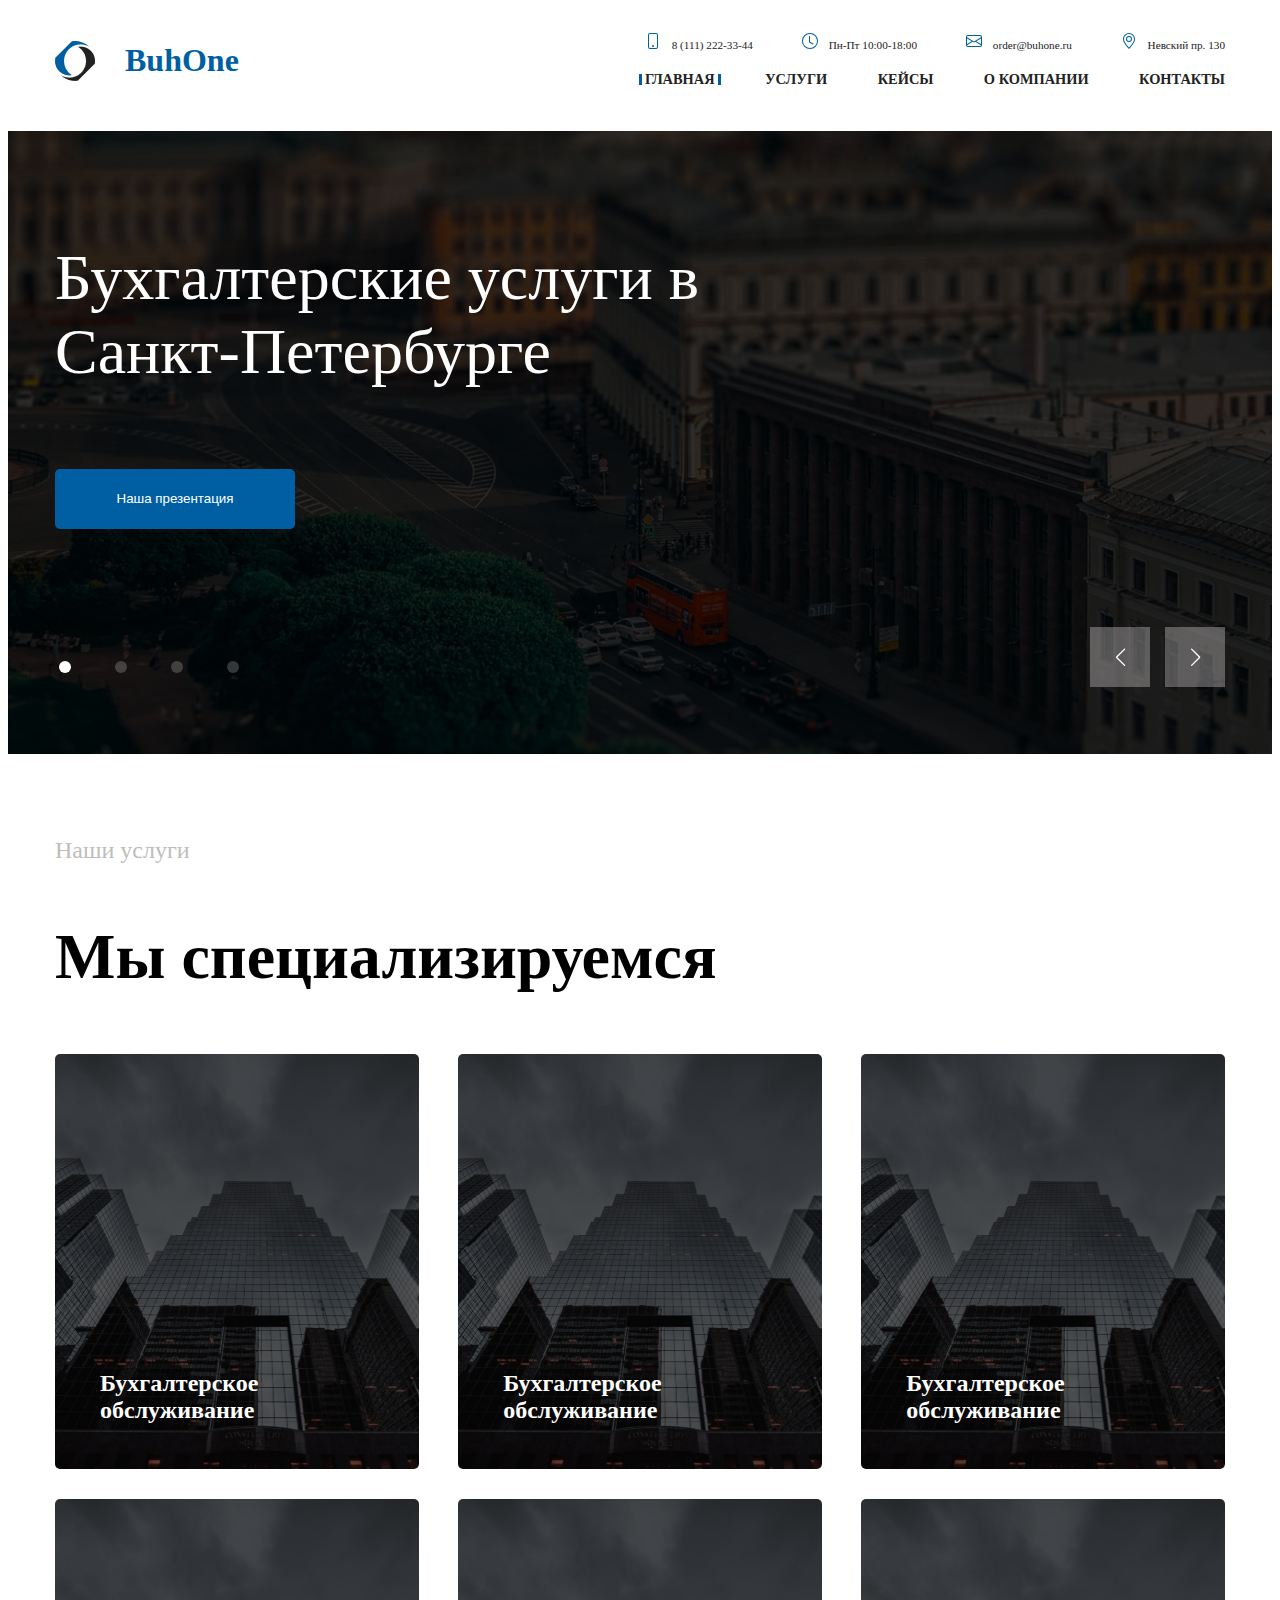
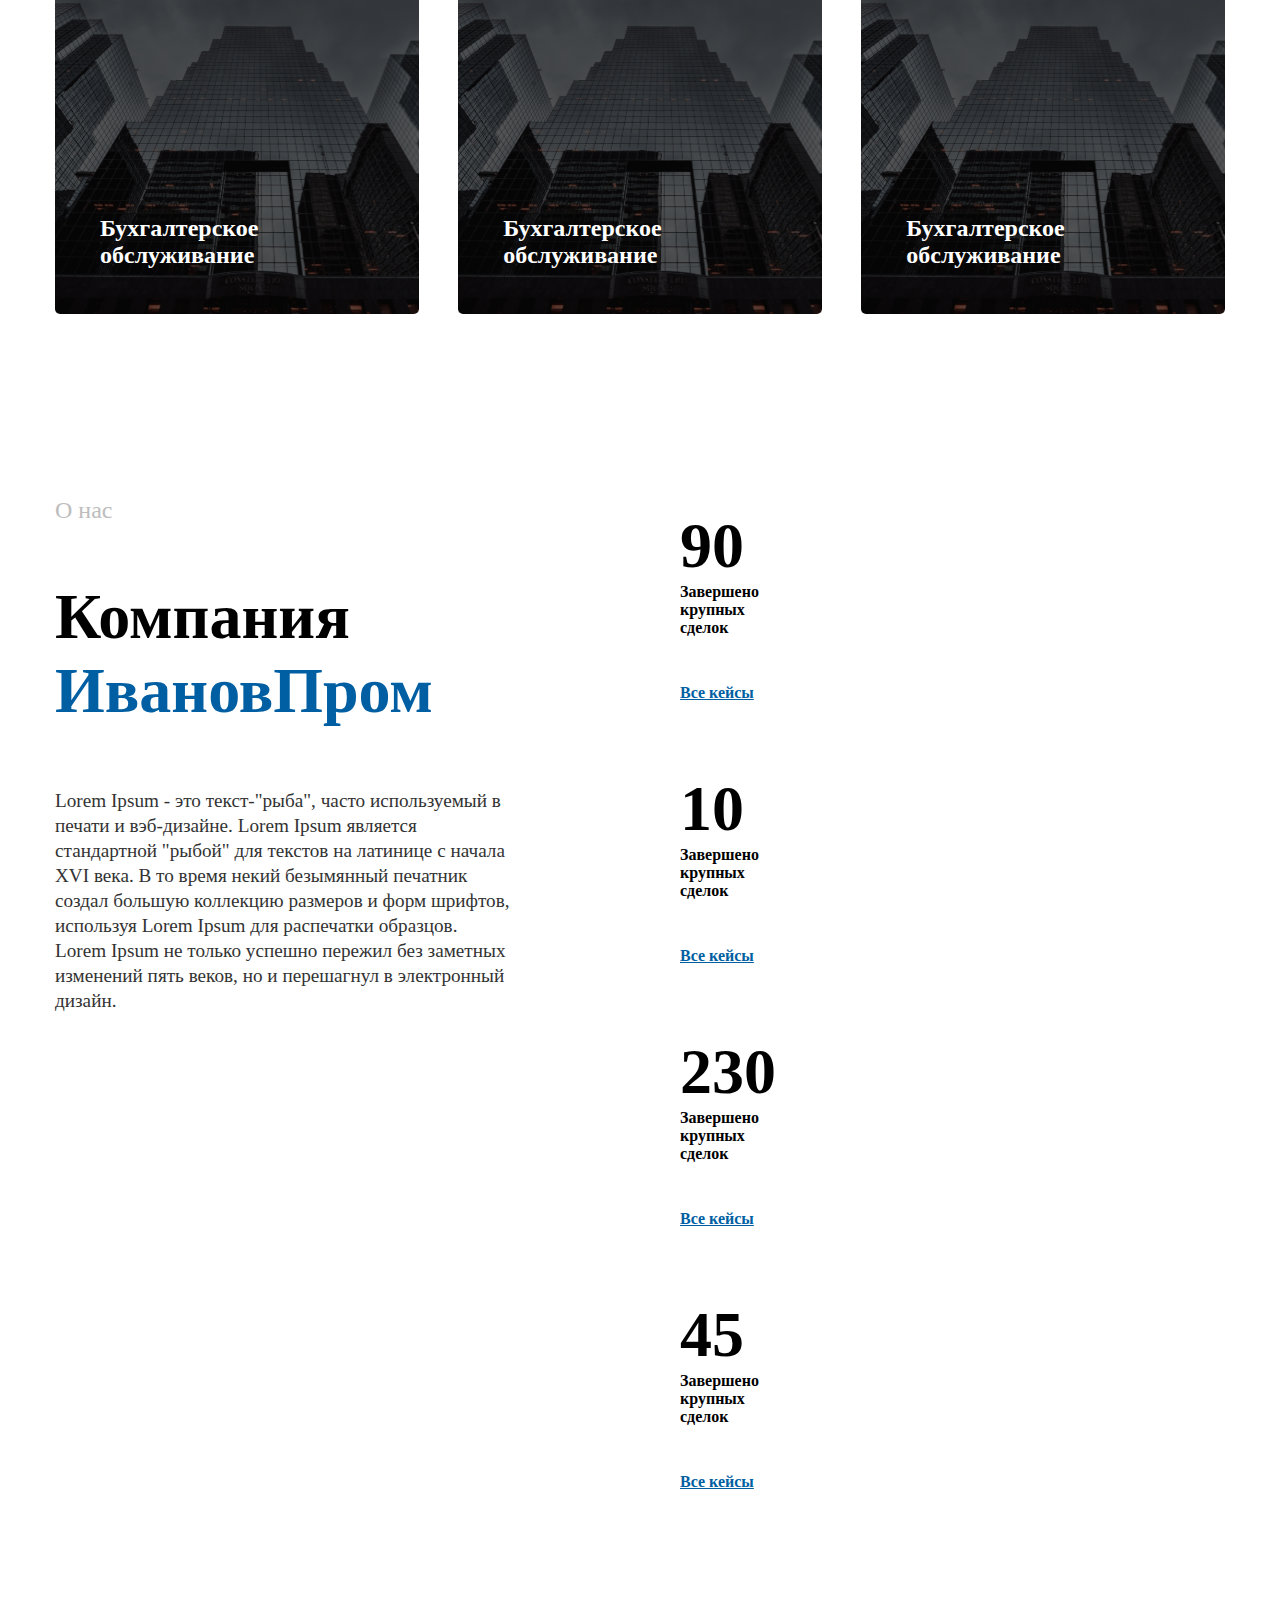
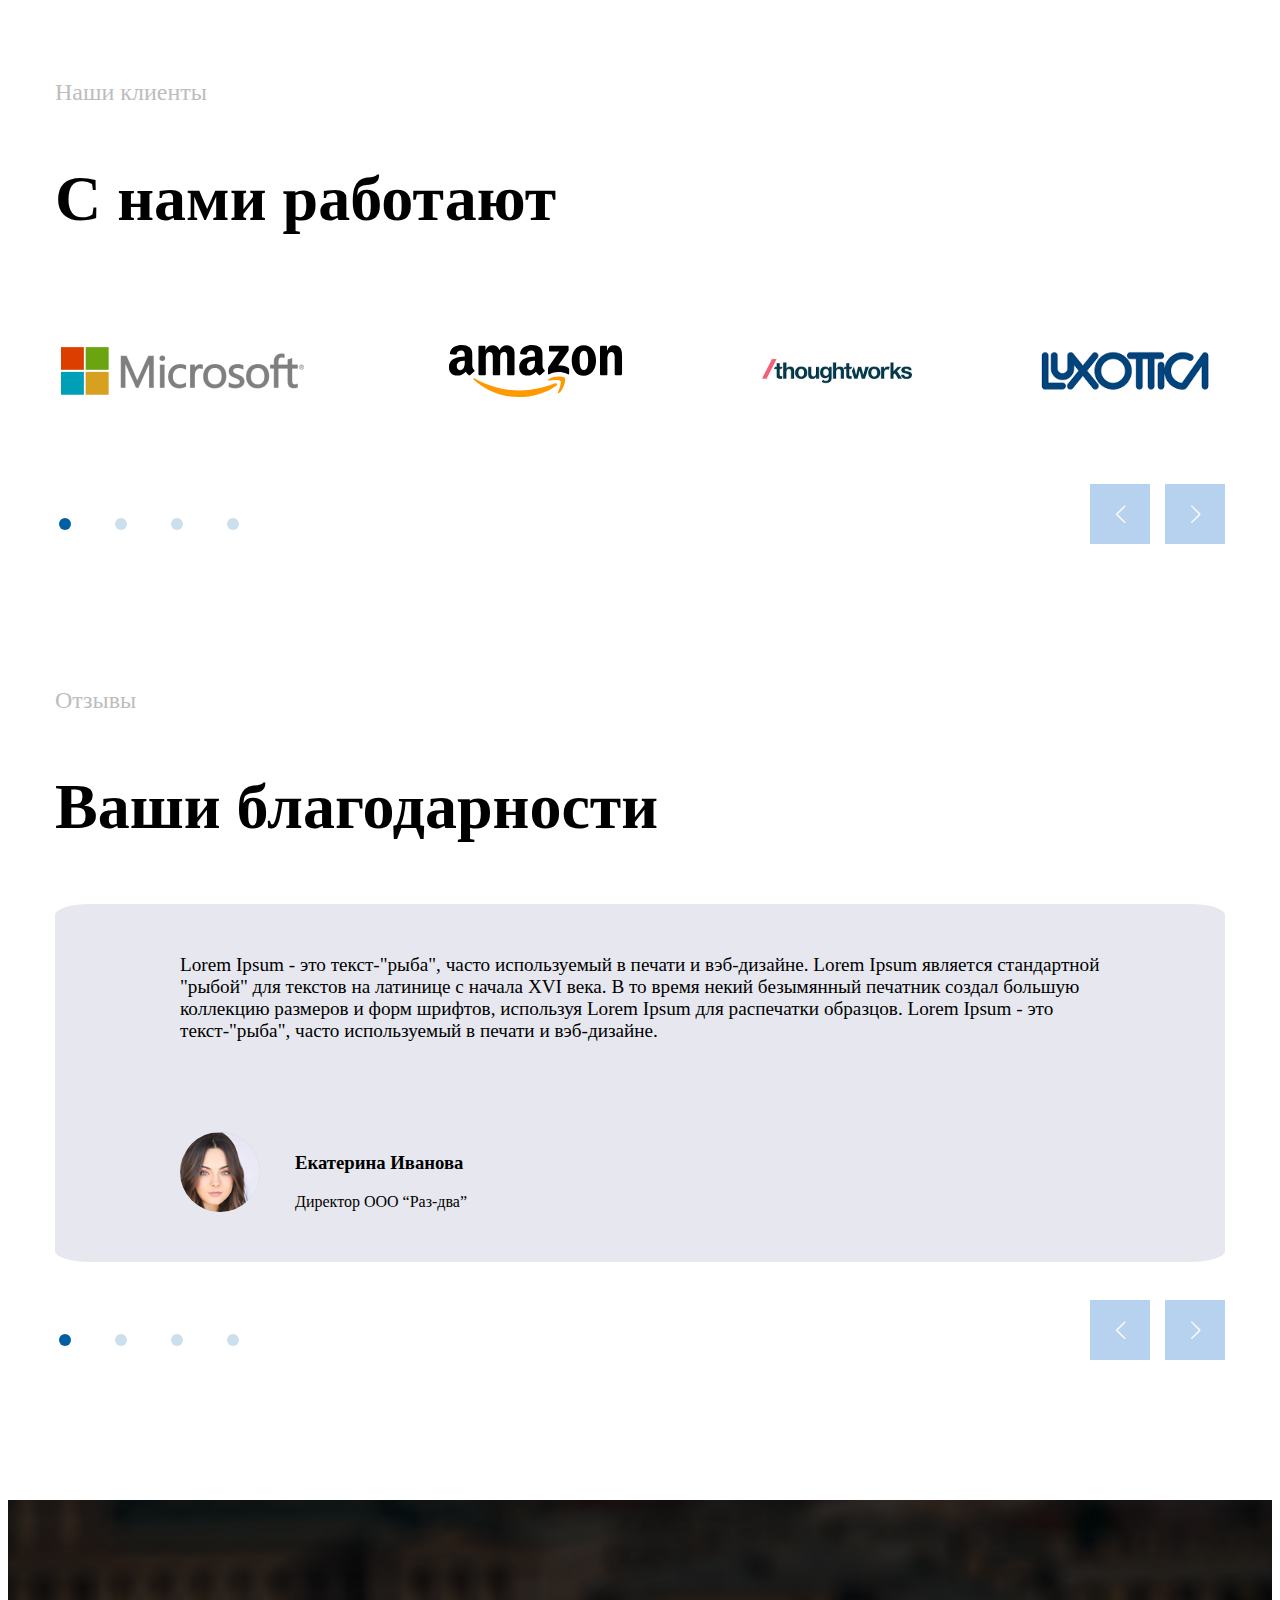
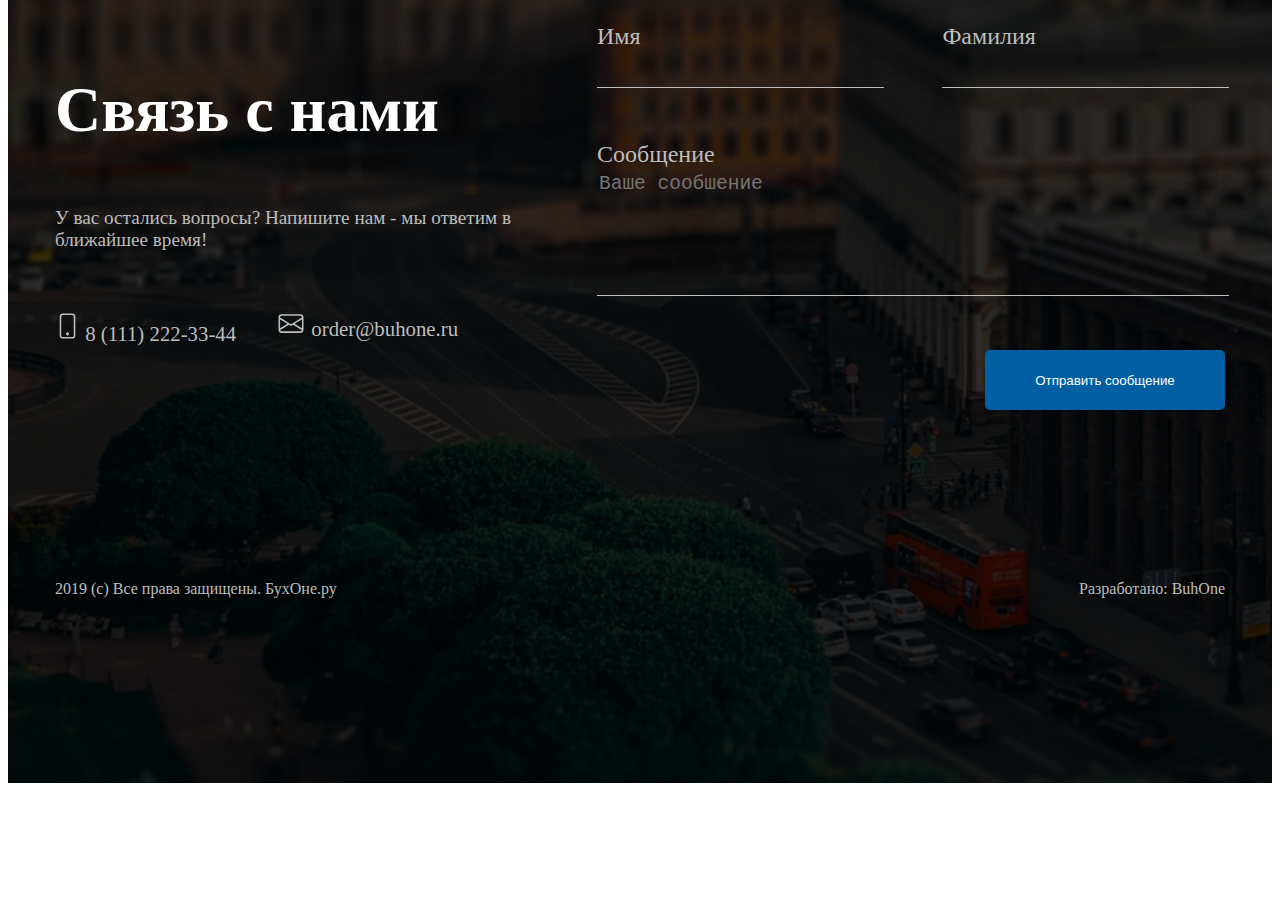
==== index.html @ 9ef143c6 "removed html file" ====
<!DOCTYPE html>
<html lang="en">
<head>
    <meta charset="UTF-8">
    <title>BuhOne</title>
    <link href="https://cdn.jsdelivr.net/npm/bootstrap@5.1.3/dist/css/bootstrap.min.css" rel="stylesheet"
          integrity="sha384-1BmE4kWBq78iYhFldvKuhfTAU6auU8tT94WrHftjDbrCEXSU1oBoqyl2QvZ6jIW3" crossorigin="anonymous">
    <link rel="stylesheet" href="https://unpkg.com/swiper@8/swiper-bundle.min.css"/>
    <link rel="stylesheet" href="css/index.css">

</head>
<body>
<div class="wrapper">
    <nav class="menu">
        <div class="container">
            <div class="menu__logo">
                <img class="menu__logo__img" src="../images/Group.png" alt="logo">
                <h3 class="menu__logo__title">BuhOne</h3>
            </div>
            <div class="menu__content">
                <ul class="menu__data">
                    <a href="">
                        <li>
                            <svg xmlns="http://www.w3.org/2000/svg" width="16" height="16" fill="currentColor"
                                 class="bi bi-phone" viewBox="0 0 16 16">
                                <path d="M11 1a1 1 0 0 1 1 1v12a1 1 0 0 1-1 1H5a1 1 0 0 1-1-1V2a1 1 0 0 1 1-1h6zM5 0a2 2 0 0 0-2 2v12a2 2 0 0 0 2 2h6a2 2 0 0 0 2-2V2a2 2 0 0 0-2-2H5z"/>
                                <path d="M8 14a1 1 0 1 0 0-2 1 1 0 0 0 0 2z"/>
                            </svg>
                            8 (111) 222-33-44
                        </li>
                    </a>
                    <a href="">
                        <li>
                            <svg xmlns="http://www.w3.org/2000/svg" width="16" height="16" fill="currentColor"
                                 class="bi bi-clock" viewBox="0 0 16 16">
                                <path d="M8 3.5a.5.5 0 0 0-1 0V9a.5.5 0 0 0 .252.434l3.5 2a.5.5 0 0 0 .496-.868L8 8.71V3.5z"/>
                                <path d="M8 16A8 8 0 1 0 8 0a8 8 0 0 0 0 16zm7-8A7 7 0 1 1 1 8a7 7 0 0 1 14 0z"/>
                            </svg>
                            Пн-Пт 10:00-18:00
                        </li>
                    </a>
                    <a href="">
                        <li>
                            <svg xmlns="http://www.w3.org/2000/svg" width="16" height="16" fill="currentColor"
                                 class="bi bi-envelope" viewBox="0 0 16 16">
                                <path d="M0 4a2 2 0 0 1 2-2h12a2 2 0 0 1 2 2v8a2 2 0 0 1-2 2H2a2 2 0 0 1-2-2V4Zm2-1a1 1 0 0 0-1 1v.217l7 4.2 7-4.2V4a1 1 0 0 0-1-1H2Zm13 2.383-4.708 2.825L15 11.105V5.383Zm-.034 6.876-5.64-3.471L8 9.583l-1.326-.795-5.64 3.47A1 1 0 0 0 2 13h12a1 1 0 0 0 .966-.741ZM1 11.105l4.708-2.897L1 5.383v5.722Z"/>
                            </svg>
                            order@buhone.ru
                        </li>
                    </a>
                    <a href="">
                        <li>
                            <svg xmlns="http://www.w3.org/2000/svg" width="16" height="16" fill="currentColor"
                                 class="bi bi-geo-alt" viewBox="0 0 16 16">
                                <path d="M12.166 8.94c-.524 1.062-1.234 2.12-1.96 3.07A31.493 31.493 0 0 1 8 14.58a31.481 31.481 0 0 1-2.206-2.57c-.726-.95-1.436-2.008-1.96-3.07C3.304 7.867 3 6.862 3 6a5 5 0 0 1 10 0c0 .862-.305 1.867-.834 2.94zM8 16s6-5.686 6-10A6 6 0 0 0 2 6c0 4.314 6 10 6 10z"/>
                                <path d="M8 8a2 2 0 1 1 0-4 2 2 0 0 1 0 4zm0 1a3 3 0 1 0 0-6 3 3 0 0 0 0 6z"/>
                            </svg>
                            Невский пр. 130
                        </li>
                    </a>
                </ul>
                <ul class="menu__link">
                    <a class="menu__content__current__link" href="index.html">
                        <li>ГЛАВНАЯ</li>
                    </a>
                    <a href="">
                        <li>УСЛУГИ</li>
                    </a>
                    <a href="">
                        <li>КЕЙСЫ</li>
                    </a>
                    <a href="">
                        <li>О КОМПАНИИ</li>
                    </a>
                    <a href="">
                        <li>КОНТАКТЫ</li>
                    </a>
                </ul>
            </div>
        </div>
    </nav>


    <div class=" slider">

        <div class="swiper mySwiper">
            <div class="swiper-wrapper">
                <div class="swiper-slide">
                    <header class="header">
                        <div class="container">

                            <h1>Бухгалтерские услуги в Санкт-Петербурге</h1>
                            <div class="btn_">
                                <button title="Перейти">Наша презентация</button>
                            </div>

                            <div class="flex-btnsPag">
                                <div class="swiper-pagination"></div>
                                <div class="swiper__btns">
                                    <div class="swiper-button-prev"></div>
                                    <div class="swiper-button-next"></div>
                                </div>
                            </div>
                        </div>
                    </header>
                </div>
                <div class="swiper-slide">
                    <header class="header header__second">
                        <div class="container">

                            <h1>Бухгалтерские услуги в Киеве</h1>
                            <div class="btn_">
                                <button title="Перейти">Наша презентация</button>
                            </div>

                            <div class="flex-btnsPag">
                                <div class="swiper-pagination"></div>
                                <div class="swiper__btns">
                                    <div class="swiper-button-prev"></div>
                                    <div class="swiper-button-next"></div>
                                </div>
                            </div>
                        </div>
                    </header>
                </div>
                <div class="swiper-slide">
                    <header class="header header__third">
                        <div class="container">

                            <h1>Бухгалтерские услуги в Москве</h1>
                            <div class="btn_">
                                <button title="Перейти">Наша презентация</button>
                            </div>

                            <div class="flex-btnsPag">
                                <div class="swiper-pagination"></div>
                                <div class="swiper__btns">
                                    <div class="swiper-button-prev"></div>
                                    <div class="swiper-button-next"></div>
                                </div>
                            </div>
                        </div>
                    </header>
                </div>
                <div class="swiper-slide">
                    <header class="header header__fourth ">
                        <div class="container">

                            <h1>Бухгалтерские услуги в Тэгу</h1>
                            <div class="btn_">
                                <button title="Перейти">Наша презентация</button>
                            </div>

                            <div class="flex-btnsPag">
                                <div class="swiper-pagination"></div>
                                <div class="swiper__btns">
                                    <div class="swiper-button-prev"></div>
                                    <div class="swiper-button-next"></div>
                                </div>
                            </div>
                        </div>
                    </header>
                </div>
            </div>
        </div>
    </div>
    <section class="specialize">
        <div class="container">
            <p class="desc">Наши услуги</p>
            <h2>Мы специализируемся</h2>
            <div class="cards__box">
                <div class="item__accounting">
                    <p>Бухгалтерское обслуживание</p>
                </div>
                <div class="item__accounting">
                    <p>Бухгалтерское обслуживание</p>
                </div>
                <div class="item__accounting">
                    <p>Бухгалтерское обслуживание</p>
                </div>
                <div class="item__accounting">
                    <p>Бухгалтерское обслуживание</p>
                </div>
                <div class="item__accounting">
                    <p>Бухгалтерское обслуживание</p>
                </div>
                <div class="item__accounting">
                    <p>Бухгалтерское обслуживание</p>
                </div>
            </div>
        </div>
    </section>
    <section class="about__us">
        <div class="container">
            <div class="about__box">
                <p class="desc">О нас</p>
                <h2>Компания <span>ИвановПром</span></h2>
                <p class="long__desc">Lorem Ipsum - это текст-"рыба", часто используемый в печати и вэб-дизайне. Lorem
                    Ipsum является стандартной "рыбой" для текстов на латинице с начала XVI века. В то время некий
                    безымянный печатник создал большую коллекцию размеров и форм шрифтов, используя Lorem Ipsum для
                    распечатки образцов. Lorem Ipsum не только успешно пережил без заметных изменений пять веков, но и
                    перешагнул в электронный дизайн.</p>
            </div>
            <div class="count__cards__box">
                <div class="item__count__about">
                    <div class="count">90</div>
                    <p>Завершено крупных сделок</p>
                    <a href="">Все кейсы</a>
                </div>
                <div class="item__count__about">
                    <div class="count">10</div>
                    <p>Завершено крупных сделок</p>
                    <a href="">Все кейсы</a>
                </div>
                <div class="item__count__about">
                    <div class="count">230</div>
                    <p>Завершено крупных сделок</p>
                    <a href="">Все кейсы</a>
                </div>
                <div class="item__count__about">
                    <div class="count">45</div>
                    <p>Завершено крупных сделок</p>
                    <a href="">Все кейсы</a>
                </div>
            </div>
        </div>
    </section>
    <section class="clients">
        <div class="container">
            <p class="desc">Наши клиенты</p>
            <h2>С нами работают</h2>
            <div class="swiper mySwiper">
                <div class="swiper-wrapper">
                    <div class="swiper-slide">
                        <div class="clients__box">
                            <div class="image">
                                <img src="../images/Rectangle%202%20(1).png" alt="client">
                            </div>
                            <div class="image">
                                <img src="../images/Amazon_(company)-Logo.wine.svg" alt="client">
                            </div>
                            <div class="image">
                                <img src="../images/images.png" alt="client">
                            </div>
                            <div class="image">
                                <img src="../images/images%20(1).png" alt="client">
                            </div>
                        </div>
                    </div>
                    <div class="swiper-slide">
                        <div class="clients__box">
                            <div class="image">
                                <img src="../images/Rectangle%202%20(1).png" alt="client">
                            </div>
                            <div class="image">
                                <img src="../images/Amazon_(company)-Logo.wine.svg" alt="client">
                            </div>
                            <div class="image">
                                <img src="../images/images.png" alt="client">
                            </div>
                            <div class="image">
                                <img src="../images/images%20(1).png" alt="client">
                            </div>
                        </div>
                    </div>
                    <div class="swiper-slide">
                        <div class="clients__box">
                            <div class="image">
                                <img src="../images/Rectangle%202%20(1).png" alt="client">
                            </div>
                            <div class="image">
                                <img src="../images/Amazon_(company)-Logo.wine.svg" alt="client">
                            </div>
                            <div class="image">
                                <img src="../images/images.png" alt="client">
                            </div>
                            <div class="image">
                                <img src="../images/images%20(1).png" alt="client">
                            </div>
                        </div>
                    </div>
                    <div class="swiper-slide">
                        <div class="clients__box">
                            <div class="image">
                                <img src="../images/Rectangle%202%20(1).png" alt="client">
                            </div>
                            <div class="image">
                                <img src="../images/Amazon_(company)-Logo.wine.svg" alt="client">
                            </div>
                            <div class="image">
                                <img src="../images/images.png" alt="client">
                            </div>
                            <div class="image">
                                <img src="../images/images%20(1).png" alt="client">
                            </div>
                        </div>
                    </div>
                </div>
                <div class="flex-btnsPag">
                    <div class="swiper-pagination"></div>
                    <div class="swiper__btns">
                        <div class="swiper-button-prev"></div>
                        <div class="swiper-button-next"></div>
                    </div>
                </div>
            </div>
        </div>
    </section>
    <section class="reviews">
        <div class="container">
            <p class="desc">Отзывы</p>
            <h2>Ваши благодарности</h2>
            <div class="swiper mySwiper">
                <div class="swiper-wrapper">
                    <div class="swiper-slide">
                        <div class="comments">
                            <p class="core__comment">Lorem Ipsum - это текст-"рыба", часто используемый в печати и
                                вэб-дизайне.
                                Lorem Ipsum является стандартной "рыбой" для текстов на латинице с начала XVI века. В то
                                время некий
                                безымянный печатник создал большую коллекцию размеров и форм шрифтов, используя Lorem
                                Ipsum для
                                распечатки образцов. Lorem Ipsum - это текст-"рыба", часто используемый в печати и
                                вэб-дизайне. </p>
                            <div class="person">
                                <img class="avatar__img" src="../images/Ellipse.svg" alt="avatar">
                                <div class="person__desc">
                                    <h3>Екатерина Иванова</h3>
                                    <p>Директор ООО “Раз-два”</p>
                                </div>
                            </div>
                        </div>
                    </div>
                    <div class="swiper-slide">
                        <div class="comments">
                            <p class="core__comment">Lorem Ipsum - это текст-"рыба", часто используемый в печати и
                                вэб-дизайне.
                                Lorem Ipsum является стандартной "рыбой" для текстов на латинице с начала XVI века. В то
                                время некий
                                безымянный печатник создал большую коллекцию размеров и форм шрифтов, используя Lorem
                                Ipsum для
                                распечатки образцов. Lorem Ipsum - это текст-"рыба", часто используемый в печати и
                                вэб-дизайне. </p>
                            <div class="person">
                                <img class="avatar__img" src="../images/Ellipse.svg" alt="avatar">
                                <div class="person__desc">
                                    <h3>Екатерина Иванова</h3>
                                    <p>Директор ООО “Раз-два”</p>
                                </div>
                            </div>
                        </div>
                    </div>
                    <div class="swiper-slide">
                        <div class="comments">
                            <p class="core__comment">Lorem Ipsum - это текст-"рыба", часто используемый в печати и
                                вэб-дизайне.
                                Lorem Ipsum является сxтандартной "рыбой" для текстов на латинице с начала XVI века. В то
                                время некий
                                безымянный печатник создал большую коллекцию размеров и форм шрифтов, используя Lorem
                                Ipsum для
                                распечатки образцов. Lorem Ipsum - это текст-"рыба", часто используемый в печати и
                                вэб-дизайне. </p>
                            <div class="person">
                                <img class="avatar__img" src="../images/Ellipse.svg" alt="avatar">
                                <div class="person__desc">
                                    <h3>Екатерина Иванова</h3>
                                    <p>Директор ООО “Раз-два”</p>
                                </div>
                            </div>
                        </div>
                    </div>
                    <div class="swiper-slide">
                        <div class="comments">
                            <p class="core__comment">Lorem Ipsum - это текст-"рыба", часто используемый в печати и
                                вэб-дизайне.
                                Lorem Ipsum является стандартной "рыбой" для текстов на латинице с начала XVI века. В то
                                время некий
                                безымянный печатник создал большую коллекцию размеров и форм шрифтов, используя Lorem
                                Ipsum для
                                распечатки образцов. Lorem Ipsum - это текст-"рыба", часто используемый в печати и
                                вэб-дизайне. </p>
                            <div class="person">
                                <img class="avatar__img" src="../images/Ellipse.svg" alt="avatar">
                                <div class="person__desc">
                                    <h3>Екатерина Иванова</h3>
                                    <p>Директор ООО “Раз-два”</p>
                                </div>
                            </div>
                        </div>
                    </div>
                </div>
                <div class="flex-btnsPag">
                    <div class="swiper-pagination"></div>
                    <div class="swiper__btns">
                        <div class="swiper-button-prev"></div>
                        <div class="swiper-button-next"></div>
                    </div>
                </div>
            </div>
        </div>
    </section>
    <footer class="footer">
        <div class="container">
            <div class="contact__info">
                <h2>Связь с нами</h2>
                <p class="info">У вас остались вопросы? Напишите нам - мы ответим в ближайшее время!</p>
                <div class="wrap__contacts">
                    <a href="">
                        <li>
                            <svg xmlns="http://www.w3.org/2000/svg" width="25" height="30" fill="currentColor"
                                 class="bi bi-phone" viewBox="0 0 16 16">
                                <path d="M11 1a1 1 0 0 1 1 1v12a1 1 0 0 1-1 1H5a1 1 0 0 1-1-1V2a1 1 0 0 1 1-1h6zM5 0a2 2 0 0 0-2 2v12a2 2 0 0 0 2 2h6a2 2 0 0 0 2-2V2a2 2 0 0 0-2-2H5z"/>
                                <path d="M8 14a1 1 0 1 0 0-2 1 1 0 0 0 0 2z"/>
                            </svg>
                            8 (111) 222-33-44
                        </li>
                    </a>
                    <a href="">
                        <li>
                            <svg xmlns="http://www.w3.org/2000/svg" width="30" height="25" fill="currentColor"
                                 class="bi bi-envelope" viewBox="0 0 16 16">
                                <path d="M0 4a2 2 0 0 1 2-2h12a2 2 0 0 1 2 2v8a2 2 0 0 1-2 2H2a2 2 0 0 1-2-2V4Zm2-1a1 1 0 0 0-1 1v.217l7 4.2 7-4.2V4a1 1 0 0 0-1-1H2Zm13 2.383-4.708 2.825L15 11.105V5.383Zm-.034 6.876-5.64-3.471L8 9.583l-1.326-.795-5.64 3.47A1 1 0 0 0 2 13h12a1 1 0 0 0 .966-.741ZM1 11.105l4.708-2.897L1 5.383v5.722Z"/>
                            </svg>
                            order@buhone.ru
                        </li>
                    </a>
                </div>
            </div>
            <div class="add__comment__box">
                <div class="inputs__wrapper">
                    <div class="input__item">
                        <p class="desc">Имя</p>
                        <input class="input" type="text">
                    </div>
                    <div class="input__item">
                        <p class="desc"> Фамилия</p>
                        <input class="input" type="text">
                    </div>
                </div>
                <div class="textarea">
                    <p class="desc"> Сообщение</p>
                    <textarea placeholder="Ваше сообшение"></textarea>
                </div>
                <div class="btn_">
                    <button title="Отправить">Отправить сообщение</button>
                </div>

            </div>
        </div>
        <div class="container footer__bottom">
            <p>2019 (с) Все права защищены. БухОне.ру</p>
            <p>Разработано: BuhOne</p>
        </div>
    </footer>

    <script src="https://unpkg.com/swiper@8/swiper-bundle.min.js"></script>
    <script src="js/main.js"></script>
</div>
</body>
</html>
---- css/index.css ----
.header {
  background: url("../images/Rectangle (1).png");
  background-size: cover;
  width: 100%;
  height: 623px;
  overflow: visible;
  position: relative;
}
.header .container {
  display: flex;
  flex-direction: column;
  justify-content: center;
  height: 100%;
}
.header .container div {
  z-index: 100;
}
.header h1 {
  z-index: 100;
  color: #ffffff;
  font: 4em "Modern No. 20";
  max-width: 60%;
  margin-bottom: 80px;
}

.header__second {
  background: url("../images/sean-pollock-PhYq704ffdA-unsplash.jpg");
  background-size: cover;
}
.header__second:after {
  content: "";
  position: absolute;
  width: 100%;
  height: 100%;
  top: 0;
  left: 0;
  background: rgba(1, 16, 21, 0.6);
}

.header__third {
  background: url("../images/verne-ho-0LAJfSNa-xQ-unsplash.jpg");
  background-size: cover;
}
.header__third:after {
  content: "";
  position: absolute;
  width: 100%;
  height: 100%;
  top: 0;
  left: 0;
  background: rgba(1, 16, 21, 0.6);
}

.header__fourth {
  background: url("../images/samson-ZGjbiukp_-A-unsplash.jpg");
  background-size: cover;
}

.menu {
  margin: 10px 0 20px;
}
.menu .container {
  display: flex;
  justify-content: space-between;
  align-items: center;
}
.menu .container .menu__content {
  width: 53%;
  list-style: none;
  padding: 0;
  margin: 0;
}
.menu .container .menu__content ul {
  display: flex;
  justify-content: space-between;
  list-style: none;
}
.menu .container .menu__content ul li {
  font-size: 0.9em;
}
.menu .container .menu__content .menu__data {
  margin-bottom: 20px;
}
.menu .container .menu__content .menu__data li {
  font-size: 0.7em;
}
.menu .container .menu__content .menu__data li svg {
  color: #005FA3;
  margin-right: 8px;
}
.menu .container .menu__content .menu__link li {
  font-weight: bold;
}
.menu .container .menu__logo {
  display: flex;
  align-items: center;
}
.menu .container .menu__logo .menu__logo__img {
  margin-right: 30px;
  min-width: 35px;
}
.menu .container .menu__logo .menu__logo__title {
  font-size: 2em;
  color: #005FA3;
}
.menu .container a {
  color: #222;
  text-decoration: none;
  transition: 0.3s;
}
.menu .container .menu__link .menu__content__current__link {
  position: relative;
}
.menu .container .menu__link .menu__content__current__link:after, .menu .container .menu__link .menu__content__current__link:before {
  top: 15%;
  content: "";
  position: absolute;
  width: 3px;
  height: 70%;
  background: #005FA3;
}
.menu .container .menu__link .menu__content__current__link:after {
  left: -6px;
}
.menu .container .menu__link .menu__content__current__link:before {
  right: -6px;
}
.menu .container a:hover {
  color: #005FA3;
}
.specialize {
  margin-top: 80px;
}

.cards__box {
  display: flex;
  justify-content: space-between;
  flex-wrap: wrap;
  width: 100%;
}

.specialize .item__accounting {
  position: relative;
  background: url("../images/Rectangle 2.svg") no-repeat;
  background-size: cover;
  border-radius: 5px;
  max-width: 30.3%;
  height: 370px;
  display: flex;
  align-items: flex-end;
  padding: 0 0 45px 45px;
  margin-bottom: 30px;
  cursor: pointer;
}

.item__accounting::after {
  content: " ";
  position: absolute;
  background: rgba(34, 161, 245, 0.64);
  width: 10%;
  height: 10%;
  top: 50%;
  bottom: 50%;
  right: 50%;
  left: 50%;
  transition: 0.4s ease;
  opacity: 0;
}
.item__accounting:hover::after {
  opacity: 0.5;
  width: 100%;
  height: 100%;
  top: 0;
  left: 0;
  transition: 0.7s ease-in-out;
}

.specialize .item__accounting p {
  color: #fff;
  font-size: 1.5em;
  font-weight: bold;
  max-width: 50%;
  z-index: 100;
}

.about__us {
  margin-top: 150px;
}

.about__us .container {
  display: flex;
  justify-content: space-between;
}

.about__us .about__box {
  width: 39%;
}

.about__us .long__desc {
  color: #333;
  max-width: 100%;
  font-size: 1.2em;
  line-height: 25px;
}

.about__us h2 {
  max-width: 33.3%;
}

.about__us span {
  color: #005FA3;
}

.about__us .count__cards__box {
  width: 50%;
  display: flex;
  justify-content: space-between;
  flex-wrap: wrap;
}

.item__count__about {
  padding: 0 40px 40px;
  margin: 15px 0;
  width: 275px;
  transition: 0.5s linear;
  cursor: pointer;
}

.item__count__about .count {
  font-size: 4em;
  font-weight: bold;
}

.item__count__about p {
  max-width: 115px;
  margin-bottom: 47px;
  color: #000;
  font-weight: bold;
}

.item__count__about a {
  color: #005FA3;
  font-weight: bold;
}

.item__count__about:hover {
  background: #005FA3;
  opacity: 0.8;
}

.item__count__about:hover > .count {
  color: #fff;
}

.item__count__about:hover > p {
  color: #fff;
}

.item__count__about:hover > a {
  color: #fff;
}

.clients {
  margin: 130px 0;
}
.clients .clients__box {
  display: flex;
  justify-content: space-between;
  align-items: center;
  flex-wrap: wrap;
}
.clients .clients__box .image img {
  max-width: 255px;
  max-height: 150px;
  cursor: pointer;
}
.clients .flex-btnsPag {
  margin-top: 60px;
}
.clients .flex-btnsPag .swiper__btns {
  justify-content: flex-end;
}
.clients .flex-btnsPag .swiper__btns .swiper-button-next, .clients .flex-btnsPag .swiper__btns .swiper-button-prev {
  background: #b7d2ee;
}
.clients .flex-btnsPag .swiper__btns .swiper-button-next:hover, .clients .flex-btnsPag .swiper__btns .swiper-button-prev:hover {
  background: #005FA3;
}
.clients .flex-btnsPag .swiper-horizontal > .swiper-pagination-bullets .swiper-pagination-bullet, .clients .flex-btnsPag .swiper-pagination-horizontal.swiper-pagination-bullets .swiper-pagination-bullet {
  background: #005FA3;
}

.reviews {
  margin-top: 140px;
}
.reviews .comments {
  max-width: 920px;
  margin: 0 auto;
  cursor: grab;
}
.reviews .comments .core__comment {
  font-size: 1.2em;
}
.reviews .comments .person {
  display: flex;
  align-items: center;
  margin-top: 90px;
}
.reviews .comments .person .avatar__img {
  margin-right: 35px;
}
.reviews .swiper-wrapper .swiper-slide {
  background: #e7e8ef;
  padding: 50px 0;
  border-radius: 3%;
}
.reviews .flex-btnsPag {
  margin-top: 60px;
}
.reviews .flex-btnsPag .swiper__btns {
  justify-content: flex-end;
}
.reviews .flex-btnsPag .swiper__btns .swiper-button-next, .reviews .flex-btnsPag .swiper__btns .swiper-button-prev {
  background: #b7d2ee;
}
.reviews .flex-btnsPag .swiper__btns .swiper-button-next:hover, .reviews .flex-btnsPag .swiper__btns .swiper-button-prev:hover {
  background: #005FA3;
}
.reviews .flex-btnsPag .swiper-horizontal > .swiper-pagination-bullets .swiper-pagination-bullet, .reviews .flex-btnsPag .swiper-pagination-horizontal.swiper-pagination-bullets .swiper-pagination-bullet {
  background: #005FA3;
}

.footer {
  padding: 120px 0 140px;
  margin: 140px 0;
  background: url("../images/Rectangle (1).png") no-repeat;
  background-size: cover;
  width: 100%;
  height: 623px;
}

.footer .container {
  display: flex;
  justify-content: space-between;
  align-items: flex-start;
}

.footer .contact__info {
  max-width: 500px;
}

.footer .contact__info .info {
  font-size: 1.2em;
  color: #BDBDBD;
  margin-bottom: 60px;
}

.footer .wrap__contacts {
  display: flex;
}
.footer .wrap__contacts a {
  text-decoration: none;
  color: #BDBDBD;
  font-size: 1.3em;
  margin-right: 40px;
}

.footer .wrap__contacts a li {
  list-style: none;
}

.footer h2 {
  color: #fff;
}

/*inputs*/
.footer .contact__info p {
  font-size: 1.1em;
  color: #fff;
}

.footer .inputs__wrapper {
  display: flex;
  justify-content: space-between;
}

.footer .input__item {
  max-width: 45%;
}

.footer .input {
  width: 100%;
  font-size: 1.5em;
  border: none;
  border-bottom: 1px solid #BDBDBD;
  outline: none;
  color: #c1c1c1;
  background: inherit;
  padding-bottom: 5px;
}

.footer .contact__info {
  max-width: 540px;
}

.footer .add__comment__box textarea {
  width: 100%;
  font-size: 1.5em;
  resize: none;
  min-height: 120px;
  color: #c1c1c1;
  background: inherit;
  outline: none;
  border: none;
  border-bottom: 1px solid #BDBDBD;
}

.footer .add__comment__box .btn_ {
  margin-top: 50px;
  display: flex;
  justify-content: flex-end;
}

.textarea {
  width: 100%;
  margin-top: 50px;
}

.footer .desc {
  margin: 0;
}

.footer .footer__bottom {
  margin: 170px auto;
  display: flex;
  justify-content: space-between;
}

.footer .footer__bottom p {
  margin-bottom: 40px;
  color: #BDBDBD;
}

.container {
  max-width: 1170px;
  margin: 0 auto;
}

img {
  display: block;
}

h2 {
  line-height: 69px;
  font: 4em "Modern No. 20";
  font-weight: bold;
  margin-bottom: 60px;
}

p {
  margin: 0;
}

.desc {
  font-size: 1.5em;
  line-height: 33px;
  color: #BDBDBD;
  margin-bottom: 30px;
}

.btn_ button {
  display: block;
  position: relative;
  width: 240px;
  height: 60px;
  background: #005FA3;
  color: #fff;
  border: none;
  border-radius: 5px;
  transition: 0.5s;
}
.btn_ button :after {
  content: "";
  position: absolute;
  top: 0;
  left: 0;
  width: 100%;
  height: 2px;
}
.btn_ button:hover::after {
  width: 100%;
  opacity: 1;
}

.btn_ button:after {
  display: flex;
  justify-content: center;
  align-items: center;
  content: attr(title);
  position: absolute;
  border-radius: 5px;
  top: 0;
  left: 0;
  width: 1%;
  height: 100%;
  background: #1678a8;
  color: #fff;
  opacity: 0;
  transition: 0.2s linear;
}

.flex-btnsPag {
  margin-top: 120px;
  display: flex;
  justify-content: space-between;
  align-items: center;
}

.swiper-button-next, .swiper-button-prev {
  position: static;
  width: 60px;
  height: 60px;
  cursor: pointer;
  color: #fff;
  background: rgba(201, 195, 195, 0.4);
  transition: 0.5s ease;
}

.swiper-button-next:hover, .swiper-button-prev:hover {
  background: rgba(153, 153, 153, 0.4);
}

.swiper-horizontal > .swiper-pagination-bullets .swiper-pagination-bullet, .swiper-pagination-horizontal.swiper-pagination-bullets .swiper-pagination-bullet {
  background: #fff;
  width: 12px;
  height: 12px;
}

.swiper-button-prev:after, .swiper-rtl .swiper-button-next:after {
  font-size: 18px;
}

.swiper-button-next:after, .swiper-rtl .swiper-button-prev:after {
  font-size: 18px;
}

.swiper__btns {
  display: flex;
}
.swiper__btns .swiper-button-prev, .swiper__btns .swiper-rtl .swiper-button-next {
  margin-right: 15px;
}

.swiper-pagination {
  position: static;
  text-align: start;
  transition: 0.3s opacity;
  transform: translate3d(0, 0, 0);
  z-index: 10;
}

.swiper-horizontal > .swiper-pagination-bullets .swiper-pagination-bullet, .swiper-pagination-horizontal.swiper-pagination-bullets .swiper-pagination-bullet {
  margin-right: 40px;
}

/*# sourceMappingURL=index.css.map */
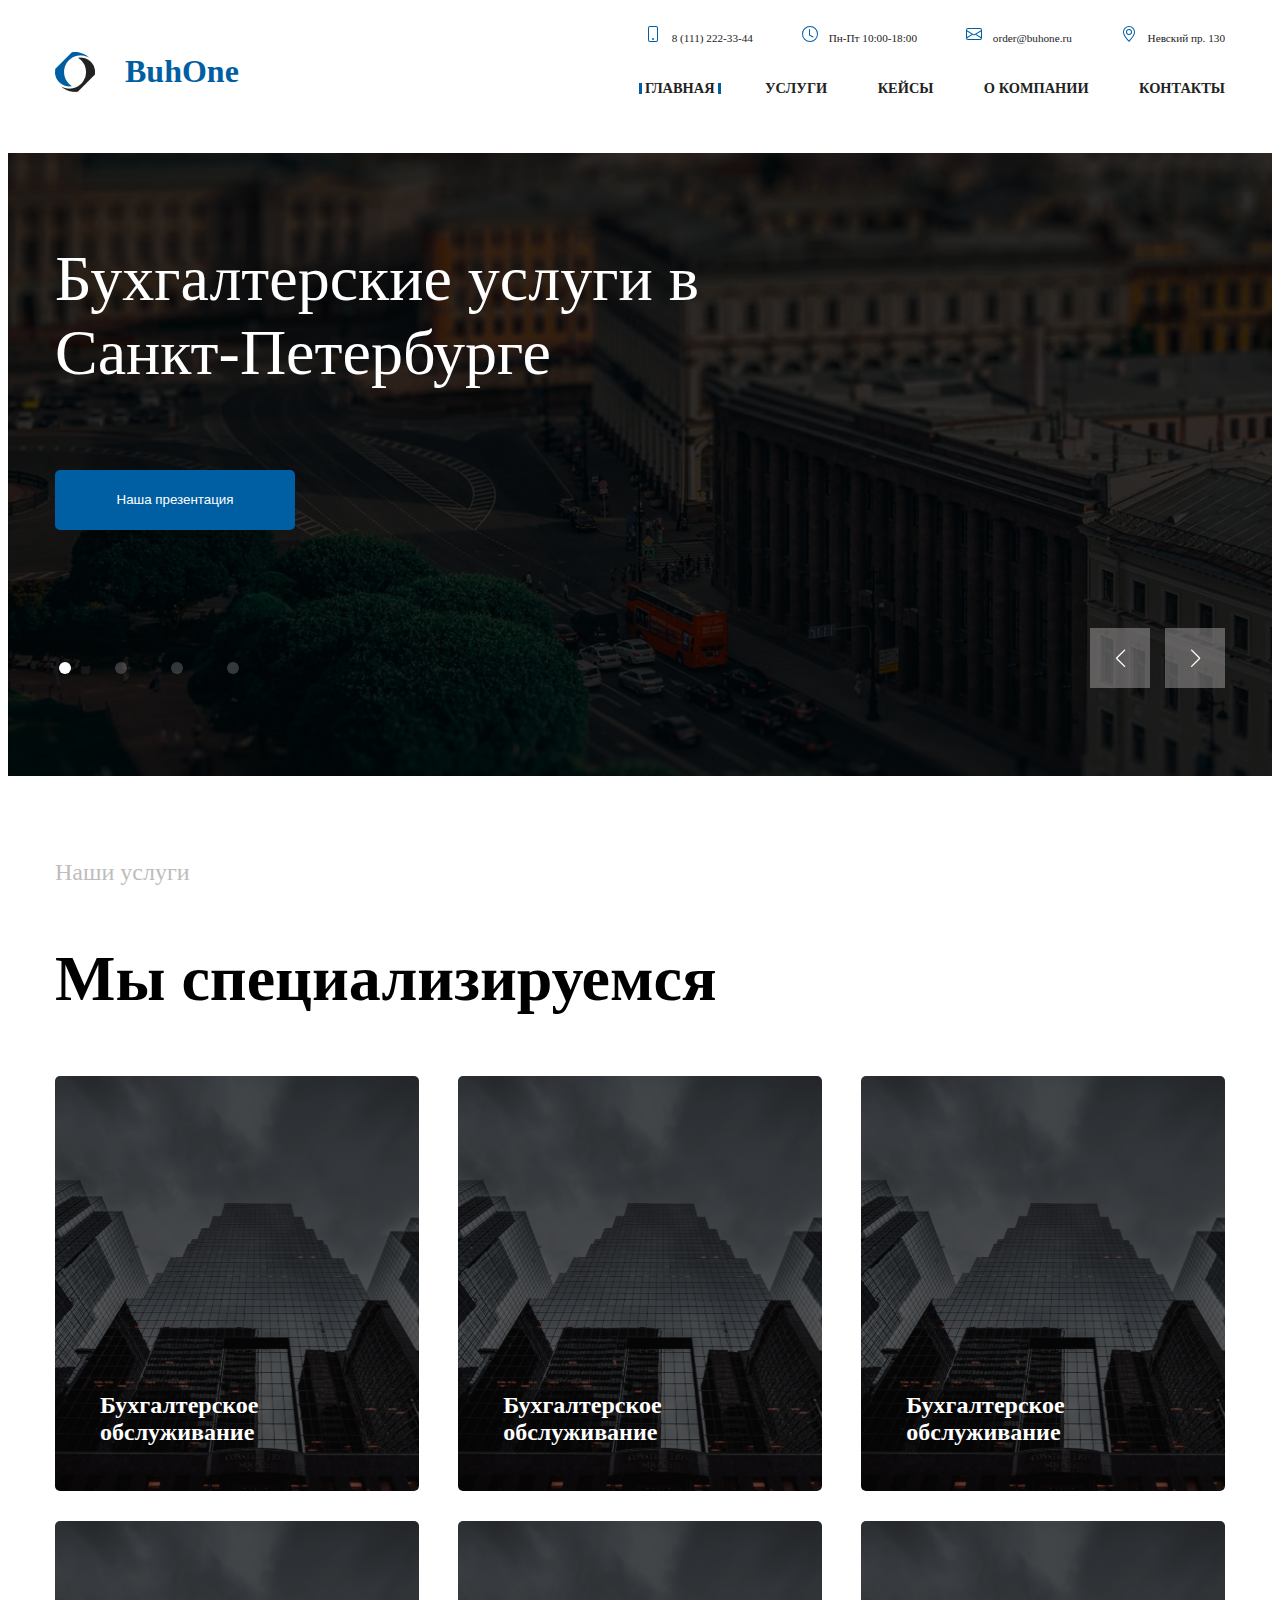
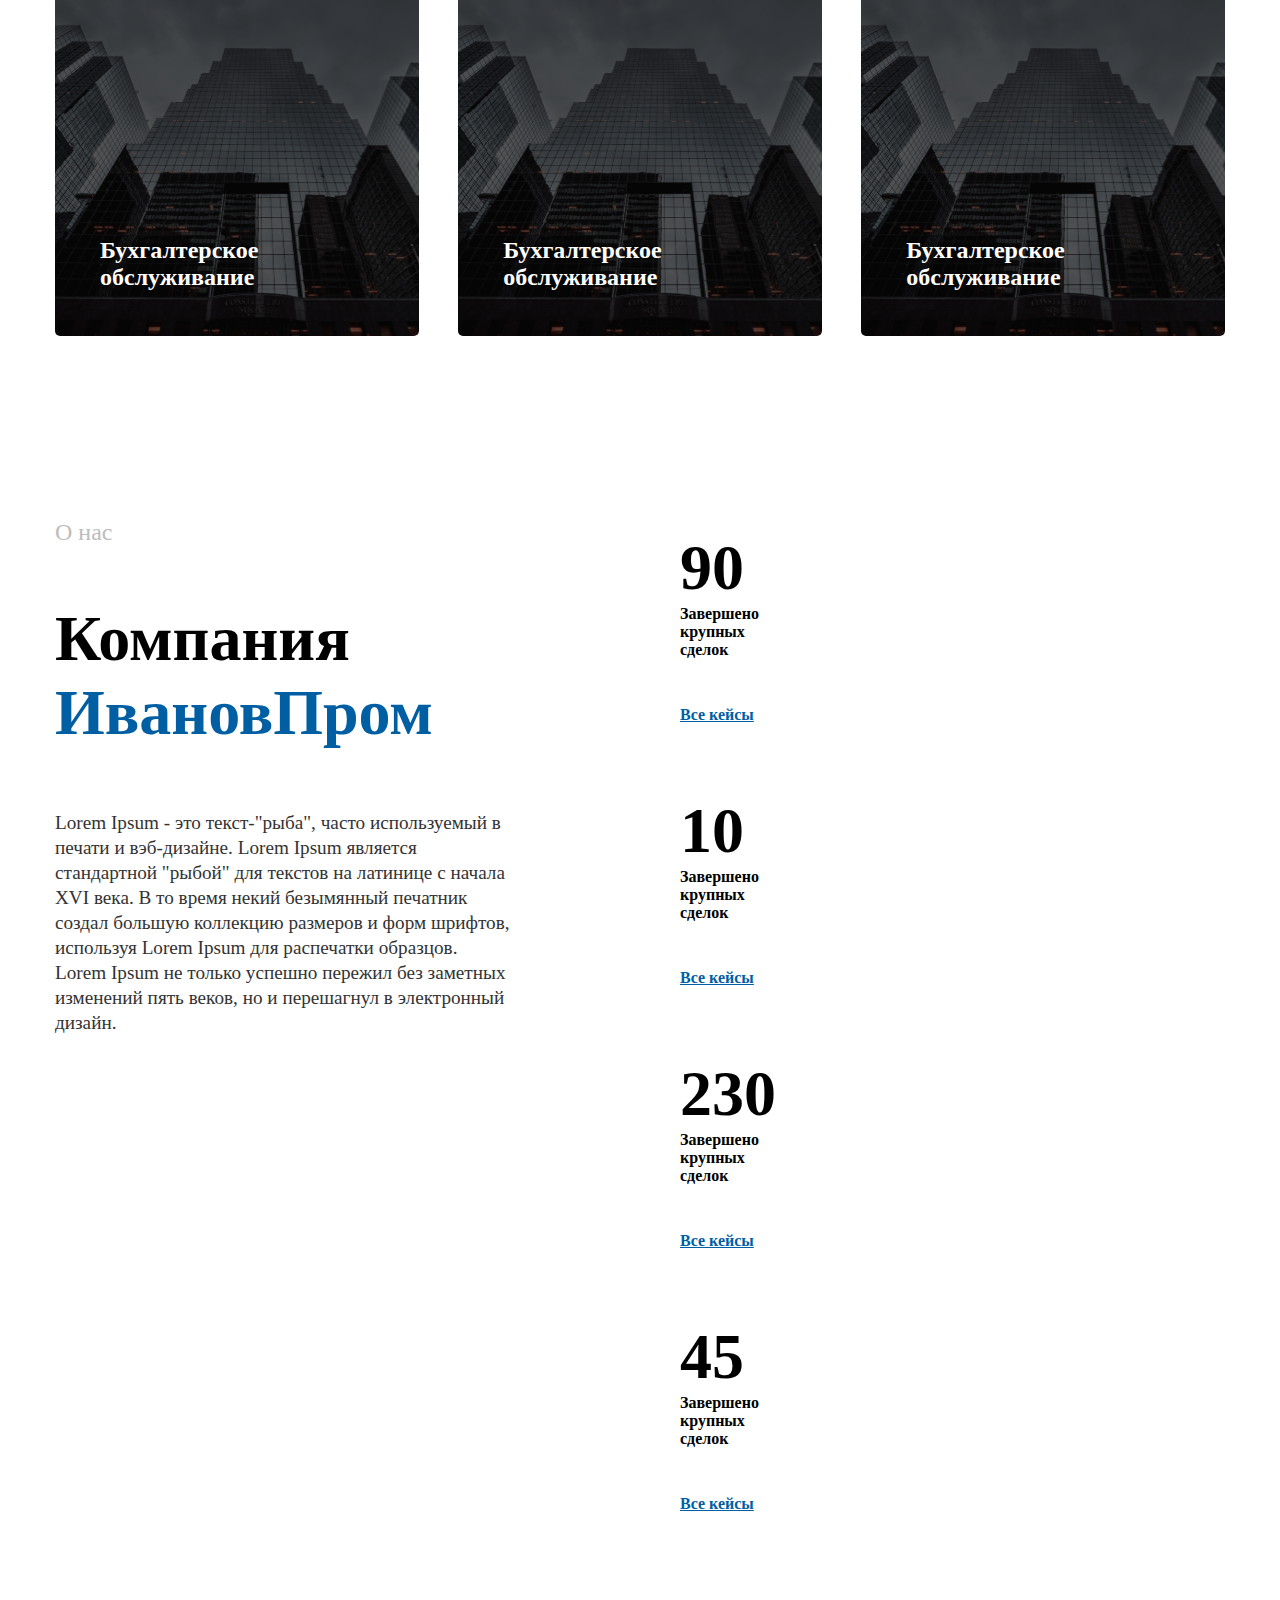
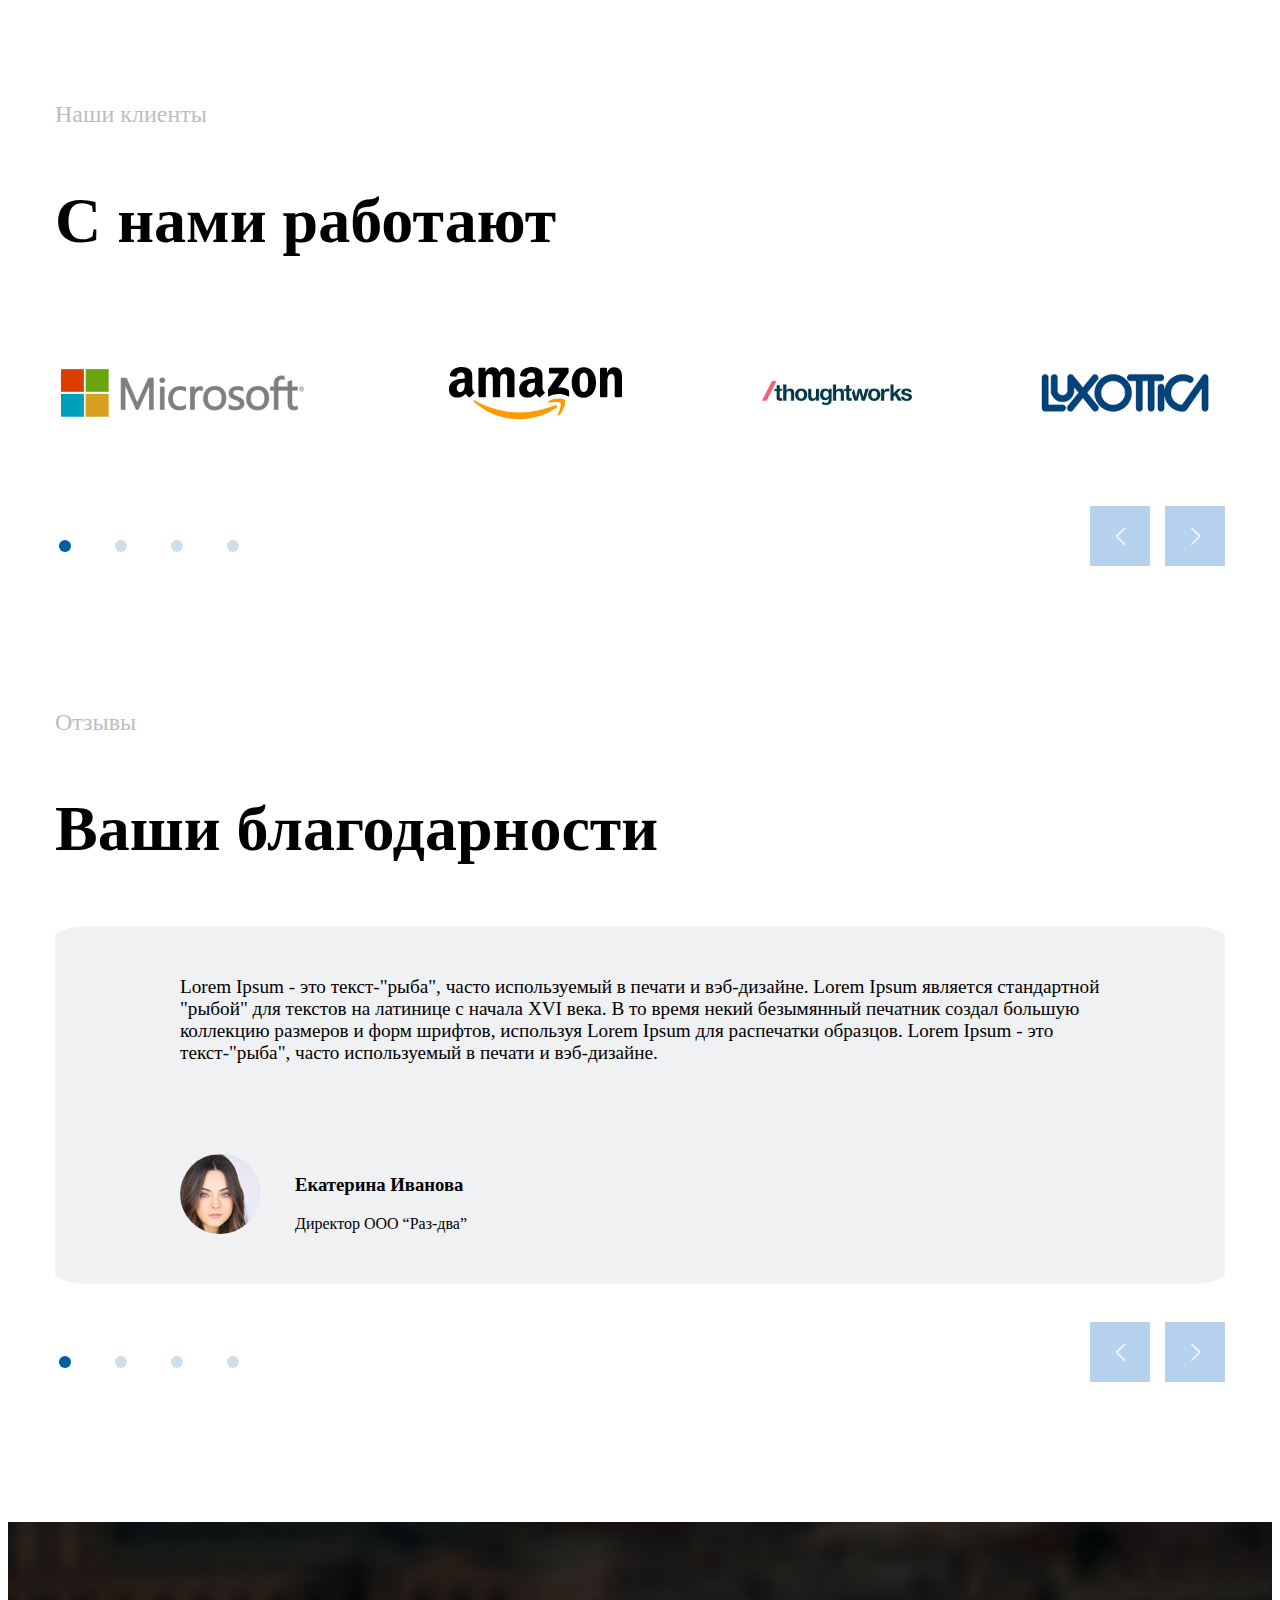
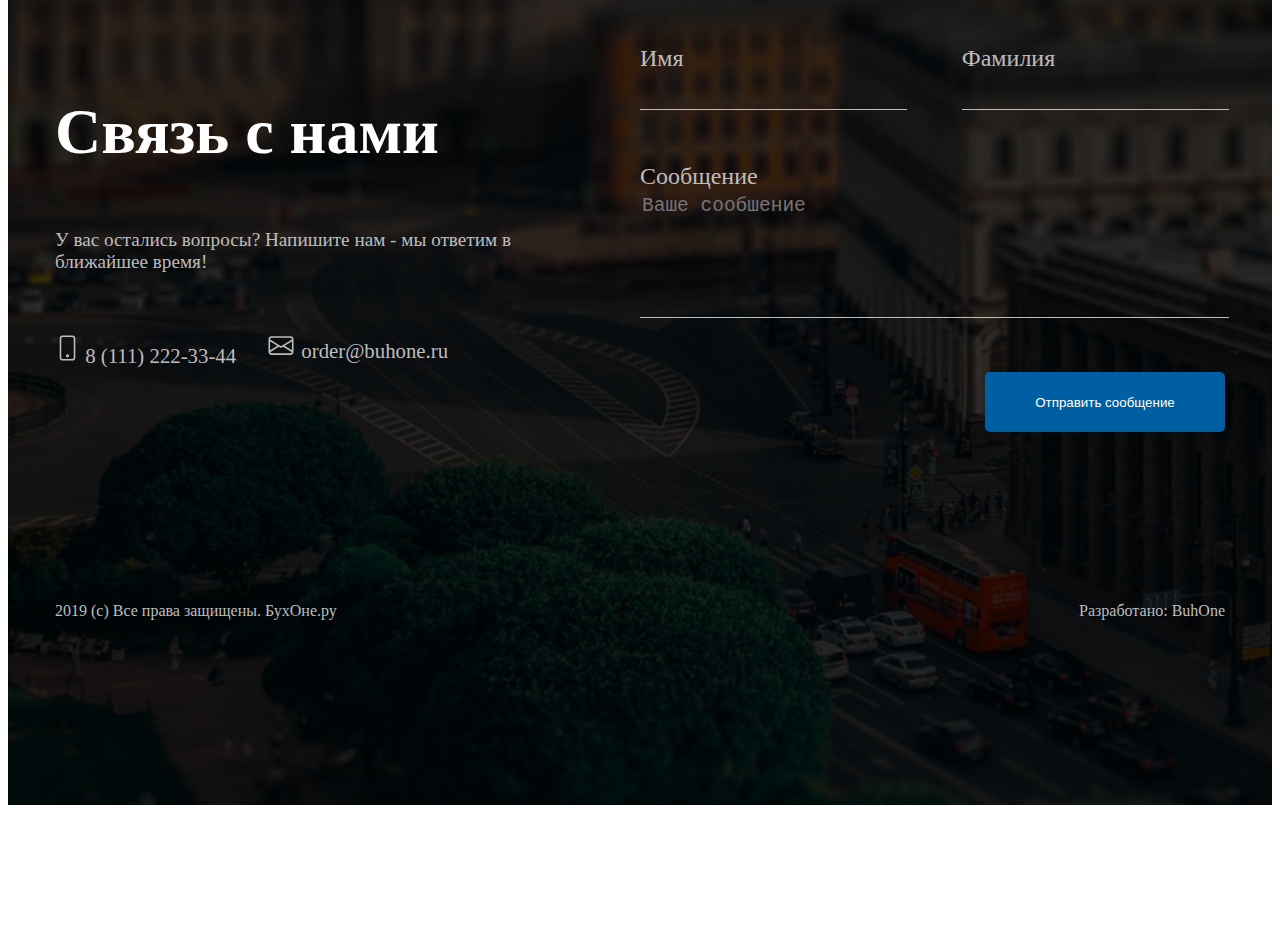
==== commit 9f345e2a: "test menu" ====
--- a/index.html
+++ b/index.html
@@ -14,7 +14,7 @@
     <nav class="menu">
         <div class="container">
             <div class="menu__logo">
-                <img class="menu__logo__img" src="../images/Group.png" alt="logo">
+                <img class="menu__logo__img" src="images/Group.png" alt="logo">
                 <h3 class="menu__logo__title">BuhOne</h3>
             </div>
             <div class="menu__content">
@@ -77,6 +77,72 @@
                     </a>
                 </ul>
             </div>
+            <div class="menu__mobile">
+
+                <div class="menuBtn">
+                    <div class="menuBtn__burger"></div>
+                </div>
+                <div class="menu__mobile__content">
+                    <ul class="menu__link">
+                        <li>
+                            <a href="index.html">ГЛАВНАЯ</a>
+                        </li>
+                        <li>
+                            <a href="">УСЛУГИ</a>
+                        </li>
+                        <li>
+                            <a href="">КЕЙСЫ</a>
+                        </li>
+                        <li>
+                            <a href="">О КОМПАНИИ</a>
+                        </li>
+                        <li>
+                            <a href="">КОНТАКТЫ</a>
+                        </li>
+                    </ul>
+                    <ul class="menu__data">
+                        <li>
+                            <a href="">
+                                <svg xmlns="http://www.w3.org/2000/svg" width="16" height="16" fill="currentColor"
+                                     class="bi bi-phone" viewBox="0 0 16 16">
+                                    <path d="M11 1a1 1 0 0 1 1 1v12a1 1 0 0 1-1 1H5a1 1 0 0 1-1-1V2a1 1 0 0 1 1-1h6zM5 0a2 2 0 0 0-2 2v12a2 2 0 0 0 2 2h6a2 2 0 0 0 2-2V2a2 2 0 0 0-2-2H5z"/>
+                                    <path d="M8 14a1 1 0 1 0 0-2 1 1 0 0 0 0 2z"/>
+                                </svg>
+                                8 (111) 222-33-44
+                            </a>
+                        </li>
+                        <li>
+                            <a href="">
+                                <svg xmlns="http://www.w3.org/2000/svg" width="16" height="16" fill="currentColor"
+                                     class="bi bi-clock" viewBox="0 0 16 16">
+                                    <path d="M8 3.5a.5.5 0 0 0-1 0V9a.5.5 0 0 0 .252.434l3.5 2a.5.5 0 0 0 .496-.868L8 8.71V3.5z"/>
+                                    <path d="M8 16A8 8 0 1 0 8 0a8 8 0 0 0 0 16zm7-8A7 7 0 1 1 1 8a7 7 0 0 1 14 0z"/>
+                                </svg>
+                                Пн-Пт 10:00-18:00
+                            </a>
+                        </li>
+                        <li>
+                            <a href="">
+                                <svg xmlns="http://www.w3.org/2000/svg" width="16" height="16" fill="currentColor"
+                                     class="bi bi-envelope" viewBox="0 0 16 16">
+                                    <path d="M0 4a2 2 0 0 1 2-2h12a2 2 0 0 1 2 2v8a2 2 0 0 1-2 2H2a2 2 0 0 1-2-2V4Zm2-1a1 1 0 0 0-1 1v.217l7 4.2 7-4.2V4a1 1 0 0 0-1-1H2Zm13 2.383-4.708 2.825L15 11.105V5.383Zm-.034 6.876-5.64-3.471L8 9.583l-1.326-.795-5.64 3.47A1 1 0 0 0 2 13h12a1 1 0 0 0 .966-.741ZM1 11.105l4.708-2.897L1 5.383v5.722Z"/>
+                                </svg>
+                                order@buhone.ru
+                            </a>
+                        </li>
+                        <li>
+                            <a href="">
+                                <svg xmlns="http://www.w3.org/2000/svg" width="16" height="16" fill="currentColor"
+                                     class="bi bi-geo-alt" viewBox="0 0 16 16">
+                                    <path d="M12.166 8.94c-.524 1.062-1.234 2.12-1.96 3.07A31.493 31.493 0 0 1 8 14.58a31.481 31.481 0 0 1-2.206-2.57c-.726-.95-1.436-2.008-1.96-3.07C3.304 7.867 3 6.862 3 6a5 5 0 0 1 10 0c0 .862-.305 1.867-.834 2.94zM8 16s6-5.686 6-10A6 6 0 0 0 2 6c0 4.314 6 10 6 10z"/>
+                                    <path d="M8 8a2 2 0 1 1 0-4 2 2 0 0 1 0 4zm0 1a3 3 0 1 0 0-6 3 3 0 0 0 0 6z"/>
+                                </svg>
+                                Невский пр. 130
+                            </a>
+                        </li>
+                    </ul>
+                </div>
+            </div>
         </div>
     </nav>
 
@@ -89,7 +155,7 @@
                     <header class="header">
                         <div class="container">
 
-                            <h1>Бухгалтерские услуги в Санкт-Петербурге</h1>
+                            <div class="slider__slide__title">Бухгалтерские услуги в Санкт-Петербурге</div>
                             <div class="btn_">
                                 <button title="Перейти">Наша презентация</button>
                             </div>
@@ -108,7 +174,7 @@
                     <header class="header header__second">
                         <div class="container">
 
-                            <h1>Бухгалтерские услуги в Киеве</h1>
+                            <div class="slider__slide__title">Бухгалтерские услуги в Киеве</div>
                             <div class="btn_">
                                 <button title="Перейти">Наша презентация</button>
                             </div>
@@ -127,7 +193,7 @@
                     <header class="header header__third">
                         <div class="container">
 
-                            <h1>Бухгалтерские услуги в Москве</h1>
+                            <div class="slider__slide__title">Бухгалтерские услуги в Москве</div>
                             <div class="btn_">
                                 <button title="Перейти">Наша презентация</button>
                             </div>
@@ -146,7 +212,7 @@
                     <header class="header header__fourth ">
                         <div class="container">
 
-                            <h1>Бухгалтерские услуги в Тэгу</h1>
+                            <div class="slider__slide__title">Бухгалтерские услуги в Тэгу</div>
                             <div class="btn_">
                                 <button title="Перейти">Наша презентация</button>
                             </div>
@@ -234,64 +300,64 @@
                     <div class="swiper-slide">
                         <div class="clients__box">
                             <div class="image">
-                                <img src="../images/Rectangle%202%20(1).png" alt="client">
-                            </div>
-                            <div class="image">
-                                <img src="../images/Amazon_(company)-Logo.wine.svg" alt="client">
-                            </div>
-                            <div class="image">
-                                <img src="../images/images.png" alt="client">
-                            </div>
-                            <div class="image">
-                                <img src="../images/images%20(1).png" alt="client">
+                                <img src="images/Rectangle%202%20(1).png" alt="client">
+                            </div>
+                            <div class="image">
+                                <img src="images/Amazon_(company)-Logo.wine.svg" alt="client">
+                            </div>
+                            <div class="image">
+                                <img src="images/images.png" alt="client">
+                            </div>
+                            <div class="image">
+                                <img src="images/images%20(1).png" alt="client">
                             </div>
                         </div>
                     </div>
                     <div class="swiper-slide">
                         <div class="clients__box">
                             <div class="image">
-                                <img src="../images/Rectangle%202%20(1).png" alt="client">
-                            </div>
-                            <div class="image">
-                                <img src="../images/Amazon_(company)-Logo.wine.svg" alt="client">
-                            </div>
-                            <div class="image">
-                                <img src="../images/images.png" alt="client">
-                            </div>
-                            <div class="image">
-                                <img src="../images/images%20(1).png" alt="client">
+                                <img src="images/Rectangle%202%20(1).png" alt="client">
+                            </div>
+                            <div class="image">
+                                <img src="images/Amazon_(company)-Logo.wine.svg" alt="client">
+                            </div>
+                            <div class="image">
+                                <img src="images/images.png" alt="client">
+                            </div>
+                            <div class="image">
+                                <img src="images/images%20(1).png" alt="client">
                             </div>
                         </div>
                     </div>
                     <div class="swiper-slide">
                         <div class="clients__box">
                             <div class="image">
-                                <img src="../images/Rectangle%202%20(1).png" alt="client">
-                            </div>
-                            <div class="image">
-                                <img src="../images/Amazon_(company)-Logo.wine.svg" alt="client">
-                            </div>
-                            <div class="image">
-                                <img src="../images/images.png" alt="client">
-                            </div>
-                            <div class="image">
-                                <img src="../images/images%20(1).png" alt="client">
+                                <img src="images/Rectangle%202%20(1).png" alt="client">
+                            </div>
+                            <div class="image">
+                                <img src="images/Amazon_(company)-Logo.wine.svg" alt="client">
+                            </div>
+                            <div class="image">
+                                <img src="images/images.png" alt="client">
+                            </div>
+                            <div class="image">
+                                <img src="images/images%20(1).png" alt="client">
                             </div>
                         </div>
                     </div>
                     <div class="swiper-slide">
                         <div class="clients__box">
                             <div class="image">
-                                <img src="../images/Rectangle%202%20(1).png" alt="client">
-                            </div>
-                            <div class="image">
-                                <img src="../images/Amazon_(company)-Logo.wine.svg" alt="client">
-                            </div>
-                            <div class="image">
-                                <img src="../images/images.png" alt="client">
-                            </div>
-                            <div class="image">
-                                <img src="../images/images%20(1).png" alt="client">
+                                <img src="images/Rectangle%202%20(1).png" alt="client">
+                            </div>
+                            <div class="image">
+                                <img src="images/Amazon_(company)-Logo.wine.svg" alt="client">
+                            </div>
+                            <div class="image">
+                                <img src="images/images.png" alt="client">
+                            </div>
+                            <div class="image">
+                                <img src="images/images%20(1).png" alt="client">
                             </div>
                         </div>
                     </div>
@@ -323,7 +389,7 @@
                                 распечатки образцов. Lorem Ipsum - это текст-"рыба", часто используемый в печати и
                                 вэб-дизайне. </p>
                             <div class="person">
-                                <img class="avatar__img" src="../images/Ellipse.svg" alt="avatar">
+                                <img class="avatar__img" src="images/Ellipse.svg" alt="avatar">
                                 <div class="person__desc">
                                     <h3>Екатерина Иванова</h3>
                                     <p>Директор ООО “Раз-два”</p>
@@ -342,26 +408,7 @@
                                 распечатки образцов. Lorem Ipsum - это текст-"рыба", часто используемый в печати и
                                 вэб-дизайне. </p>
                             <div class="person">
-                                <img class="avatar__img" src="../images/Ellipse.svg" alt="avatar">
-                                <div class="person__desc">
-                                    <h3>Екатерина Иванова</h3>
-                                    <p>Директор ООО “Раз-два”</p>
-                                </div>
-                            </div>
-                        </div>
-                    </div>
-                    <div class="swiper-slide">
-                        <div class="comments">
-                            <p class="core__comment">Lorem Ipsum - это текст-"рыба", часто используемый в печати и
-                                вэб-дизайне.
-                                Lorem Ipsum является сxтандартной "рыбой" для текстов на латинице с начала XVI века. В то
-                                время некий
-                                безымянный печатник создал большую коллекцию размеров и форм шрифтов, используя Lorem
-                                Ipsum для
-                                распечатки образцов. Lorem Ipsum - это текст-"рыба", часто используемый в печати и
-                                вэб-дизайне. </p>
-                            <div class="person">
-                                <img class="avatar__img" src="../images/Ellipse.svg" alt="avatar">
+                                <img class="avatar__img" src="images/Ellipse.svg" alt="avatar">
                                 <div class="person__desc">
                                     <h3>Екатерина Иванова</h3>
                                     <p>Директор ООО “Раз-два”</p>
@@ -380,7 +427,26 @@
                                 распечатки образцов. Lorem Ipsum - это текст-"рыба", часто используемый в печати и
                                 вэб-дизайне. </p>
                             <div class="person">
-                                <img class="avatar__img" src="../images/Ellipse.svg" alt="avatar">
+                                <img class="avatar__img" src="images/Ellipse.svg" alt="avatar">
+                                <div class="person__desc">
+                                    <h3>Екатерина Иванова</h3>
+                                    <p>Директор ООО “Раз-два”</p>
+                                </div>
+                            </div>
+                        </div>
+                    </div>
+                    <div class="swiper-slide">
+                        <div class="comments">
+                            <p class="core__comment">Lorem Ipsum - это текст-"рыба", часто используемый в печати и
+                                вэб-дизайне.
+                                Lorem Ipsum является стандартной "рыбой" для текстов на латинице с начала XVI века. В то
+                                время некий
+                                безымянный печатник создал большую коллекцию размеров и форм шрифтов, используя Lorem
+                                Ipsum для
+                                распечатки образцов. Lorem Ipsum - это текст-"рыба", часто используемый в печати и
+                                вэб-дизайне. </p>
+                            <div class="person">
+                                <img class="avatar__img" src="images/Ellipse.svg" alt="avatar">
                                 <div class="person__desc">
                                     <h3>Екатерина Иванова</h3>
                                     <p>Директор ООО “Раз-два”</p>
--- a/css/index.css
+++ b/css/index.css
@@ -15,8 +15,7 @@
 .header .container div {
   z-index: 100;
 }
-.header h1 {
-  z-index: 100;
+.header .slider__slide__title {
   color: #ffffff;
   font: 4em "Modern No. 20";
   max-width: 60%;
@@ -56,8 +55,65 @@
   background-size: cover;
 }
 
+@media (max-width: 1020px) {
+  .header .slider__slide__title {
+    font-size: 3em;
+  }
+}
+.flex-btnsPag {
+  margin-top: 120px;
+  display: flex;
+  justify-content: space-between;
+  align-items: center;
+}
+.flex-btnsPag .swiper__btns {
+  display: flex;
+}
+.flex-btnsPag .swiper__btns .swiper-button-prev, .flex-btnsPag .swiper__btns .swiper-rtl .swiper-button-next {
+  margin-right: 15px;
+}
+.flex-btnsPag .swiper__btns .swiper-button-next, .flex-btnsPag .swiper__btns .swiper-button-prev {
+  position: static;
+  width: 60px;
+  height: 60px;
+  cursor: pointer;
+  color: #fff;
+  background: rgba(201, 195, 195, 0.4);
+  transition: 0.5s ease;
+}
+.flex-btnsPag .swiper__btns .swiper-button-next:hover, .flex-btnsPag .swiper__btns .swiper-button-prev:hover {
+  background: rgba(153, 153, 153, 0.4);
+}
+.flex-btnsPag .swiper__btns .swiper-button-prev:after, .flex-btnsPag .swiper__btns .swiper-rtl .swiper-button-next:after {
+  font-size: 18px;
+}
+.flex-btnsPag .swiper__btns .swiper-button-next:after, .flex-btnsPag .swiper__btns .swiper-rtl .swiper-button-prev:after {
+  font-size: 18px;
+}
+
+.swiper-pagination {
+  position: static;
+  text-align: start;
+  transition: 0.3s opacity;
+  transform: translate3d(0, 0, 0);
+  z-index: 10;
+}
+
+.swiper-horizontal > .swiper-pagination-bullets .swiper-pagination-bullet, .swiper-pagination-horizontal.swiper-pagination-bullets .swiper-pagination-bullet {
+  background: #fff;
+  width: 12px;
+  height: 12px;
+  margin-right: 40px;
+}
+
 .menu {
   margin: 10px 0 20px;
+}
+.menu .menu__mobile {
+  display: none;
+}
+.menu ul {
+  list-style: none;
 }
 .menu .container {
   display: flex;
@@ -73,13 +129,13 @@
 .menu .container .menu__content ul {
   display: flex;
   justify-content: space-between;
-  list-style: none;
+  flex-wrap: wrap-reverse;
+}
+.menu .container .menu__content ul a {
+  margin-bottom: 20px;
 }
 .menu .container .menu__content ul li {
   font-size: 0.9em;
-}
-.menu .container .menu__content .menu__data {
-  margin-bottom: 20px;
 }
 .menu .container .menu__content .menu__data li {
   font-size: 0.7em;
@@ -127,6 +183,102 @@
 }
 .menu .container a:hover {
   color: #005FA3;
+}
+@media (max-width: 1000px) {
+  .menu {
+    position: relative;
+    margin: 0 0 20px;
+  }
+  .menu .menu__content {
+    display: none;
+  }
+  .menu .menu__mobile {
+    display: block;
+  }
+  .menu .menu__mobile ul {
+    width: 50%;
+  }
+  .menu .menu__mobile .menu__mobile__content {
+    z-index: 1000;
+    position: fixed;
+    display: none;
+    padding: 70px 0 20px 50px;
+    top: 0;
+    right: 0;
+    width: 100%;
+    min-height: 5%;
+    background: #21262d;
+  }
+  .menu .menu__mobile .menu__mobile__content li {
+    font-size: 2em;
+    margin-bottom: 40px;
+  }
+  .menu .menu__mobile .menu__mobile__content li svg {
+    width: 35px;
+    height: 35px;
+    margin-right: 15px;
+  }
+  .menu .menu__mobile .menu__mobile__content a {
+    color: #fff;
+    transition: 0.3s linear;
+  }
+  .menu .menu__mobile .menu__mobile__content a:hover {
+    padding: 5px;
+    background: #fff;
+    color: #21262d;
+    border-radius: 3px;
+  }
+  .menu .menu__mobile .menu__open {
+    display: flex;
+  }
+  .menu .menu__mobile .menuBtn {
+    position: relative;
+    display: flex;
+    justify-content: center;
+    align-items: center;
+    width: 60px;
+    height: 60px;
+    cursor: pointer;
+    transition: all 0.5s ease-in-out;
+    border-radius: 10px;
+    z-index: 10000;
+  }
+  .menu .menu__mobile .menuBtn .menuBtn__burger {
+    width: 35px;
+    height: 4px;
+    background: #212B31;
+    border-radius: 2.5px;
+    box-shadow: 0 2px 5px rgba(255, 101, 47, 0.2);
+    transition: all 0.5s ease-in-out;
+  }
+  .menu .menu__mobile .menuBtn__burger::before,
+.menu .menu__mobile .menuBtn__burger::after {
+    content: "";
+    position: absolute;
+    width: 35px;
+    height: 4px;
+    background: #212B31;
+    border-radius: 2.5px;
+    box-shadow: 0 2px 5px rgba(255, 101, 47, 0.2);
+    transition: all 0.5s ease-in-out;
+  }
+  .menu .menu__mobile .menuBtn__burger::before {
+    transform: translateY(-12px);
+  }
+  .menu .menu__mobile .menuBtn__burger::after {
+    transform: translateY(12px);
+  }
+  .menu .menu__mobile .menuBtn.openBtn .menuBtn__burger {
+    transform: translateX(-50px);
+    background: transparent;
+    box-shadow: none;
+  }
+  .menu .menu__mobile .menuBtn.openBtn .menuBtn__burger::before {
+    transform: rotate(45deg) translate(35px, -35px);
+  }
+  .menu .menu__mobile .menuBtn.openBtn .menuBtn__burger::after {
+    transform: rotate(-45deg) translate(35px, 35px);
+  }
 }
 .specialize {
   margin-top: 80px;
@@ -163,7 +315,7 @@
   bottom: 50%;
   right: 50%;
   left: 50%;
-  transition: 0.4s ease;
+  transition: 0.4s ease-in-out;
   opacity: 0;
 }
 .item__accounting:hover::after {
@@ -172,7 +324,7 @@
   height: 100%;
   top: 0;
   left: 0;
-  transition: 0.7s ease-in-out;
+  transition: 0.5s ease-in-out;
 }
 
 .specialize .item__accounting p {
@@ -193,7 +345,7 @@
 }
 
 .about__us .about__box {
-  width: 39%;
+  max-width: 39%;
 }
 
 .about__us .long__desc {
@@ -212,7 +364,7 @@
 }
 
 .about__us .count__cards__box {
-  width: 50%;
+  max-width: 50%;
   display: flex;
   justify-content: space-between;
   flex-wrap: wrap;
@@ -222,6 +374,7 @@
   padding: 0 40px 40px;
   margin: 15px 0;
   width: 275px;
+  max-height: 255px;
   transition: 0.5s linear;
   cursor: pointer;
 }
@@ -260,6 +413,25 @@
   color: #fff;
 }
 
+@media (max-width: 1150px) {
+  .about__us .about__box {
+    max-width: 30%;
+  }
+  .about__us .count__cards__box {
+    margin-top: 50px;
+  }
+  .about__us .item__count__about {
+    width: 220px;
+    padding: 0 30px 20px;
+  }
+  .about__us .item__count__about .count {
+    font-size: 3em;
+  }
+  .about__us .item__count__about p {
+    max-width: 100px;
+    margin-bottom: 37px;
+  }
+}
 .clients {
   margin: 130px 0;
 }
@@ -310,7 +482,7 @@
   margin-right: 35px;
 }
 .reviews .swiper-wrapper .swiper-slide {
-  background: #e7e8ef;
+  background: #f0f1f3;
   padding: 50px 0;
   border-radius: 3%;
 }
@@ -345,10 +517,6 @@
   align-items: flex-start;
 }
 
-.footer .contact__info {
-  max-width: 500px;
-}
-
 .footer .contact__info .info {
   font-size: 1.2em;
   color: #BDBDBD;
@@ -357,12 +525,13 @@
 
 .footer .wrap__contacts {
   display: flex;
+  flex-wrap: wrap;
 }
 .footer .wrap__contacts a {
   text-decoration: none;
   color: #BDBDBD;
   font-size: 1.3em;
-  margin-right: 40px;
+  margin: 0 30px 25px 0;
 }
 
 .footer .wrap__contacts a li {
@@ -371,6 +540,14 @@
 
 .footer h2 {
   color: #fff;
+}
+
+.footer .contact__info {
+  max-width: 45%;
+}
+
+.footer .add__comment__box {
+  max-width: 50%;
 }
 
 /*inputs*/
@@ -397,10 +574,6 @@
   color: #c1c1c1;
   background: inherit;
   padding-bottom: 5px;
-}
-
-.footer .contact__info {
-  max-width: 540px;
 }
 
 .footer .add__comment__box textarea {
@@ -441,6 +614,14 @@
   color: #BDBDBD;
 }
 
+@media (max-width: 1040px) {
+  .footer .contact__info {
+    max-width: 40%;
+  }
+  .footer .add__comment__box {
+    margin-top: 40px;
+  }
+}
 .container {
   max-width: 1170px;
   margin: 0 auto;
@@ -509,58 +690,15 @@
   transition: 0.2s linear;
 }
 
-.flex-btnsPag {
-  margin-top: 120px;
-  display: flex;
-  justify-content: space-between;
-  align-items: center;
-}
-
-.swiper-button-next, .swiper-button-prev {
-  position: static;
-  width: 60px;
-  height: 60px;
-  cursor: pointer;
-  color: #fff;
-  background: rgba(201, 195, 195, 0.4);
-  transition: 0.5s ease;
-}
-
-.swiper-button-next:hover, .swiper-button-prev:hover {
-  background: rgba(153, 153, 153, 0.4);
-}
-
-.swiper-horizontal > .swiper-pagination-bullets .swiper-pagination-bullet, .swiper-pagination-horizontal.swiper-pagination-bullets .swiper-pagination-bullet {
-  background: #fff;
-  width: 12px;
-  height: 12px;
-}
-
-.swiper-button-prev:after, .swiper-rtl .swiper-button-next:after {
-  font-size: 18px;
-}
-
-.swiper-button-next:after, .swiper-rtl .swiper-button-prev:after {
-  font-size: 18px;
-}
-
-.swiper__btns {
-  display: flex;
-}
-.swiper__btns .swiper-button-prev, .swiper__btns .swiper-rtl .swiper-button-next {
-  margin-right: 15px;
-}
-
-.swiper-pagination {
-  position: static;
-  text-align: start;
-  transition: 0.3s opacity;
-  transform: translate3d(0, 0, 0);
-  z-index: 10;
-}
-
-.swiper-horizontal > .swiper-pagination-bullets .swiper-pagination-bullet, .swiper-pagination-horizontal.swiper-pagination-bullets .swiper-pagination-bullet {
-  margin-right: 40px;
+@media (max-width: 1150px) {
+  .container {
+    padding: 0 45px;
+  }
+}
+@media (max-width: 1000px) {
+  h2 {
+    font-size: 3em;
+  }
 }
 
 /*# sourceMappingURL=index.css.map */
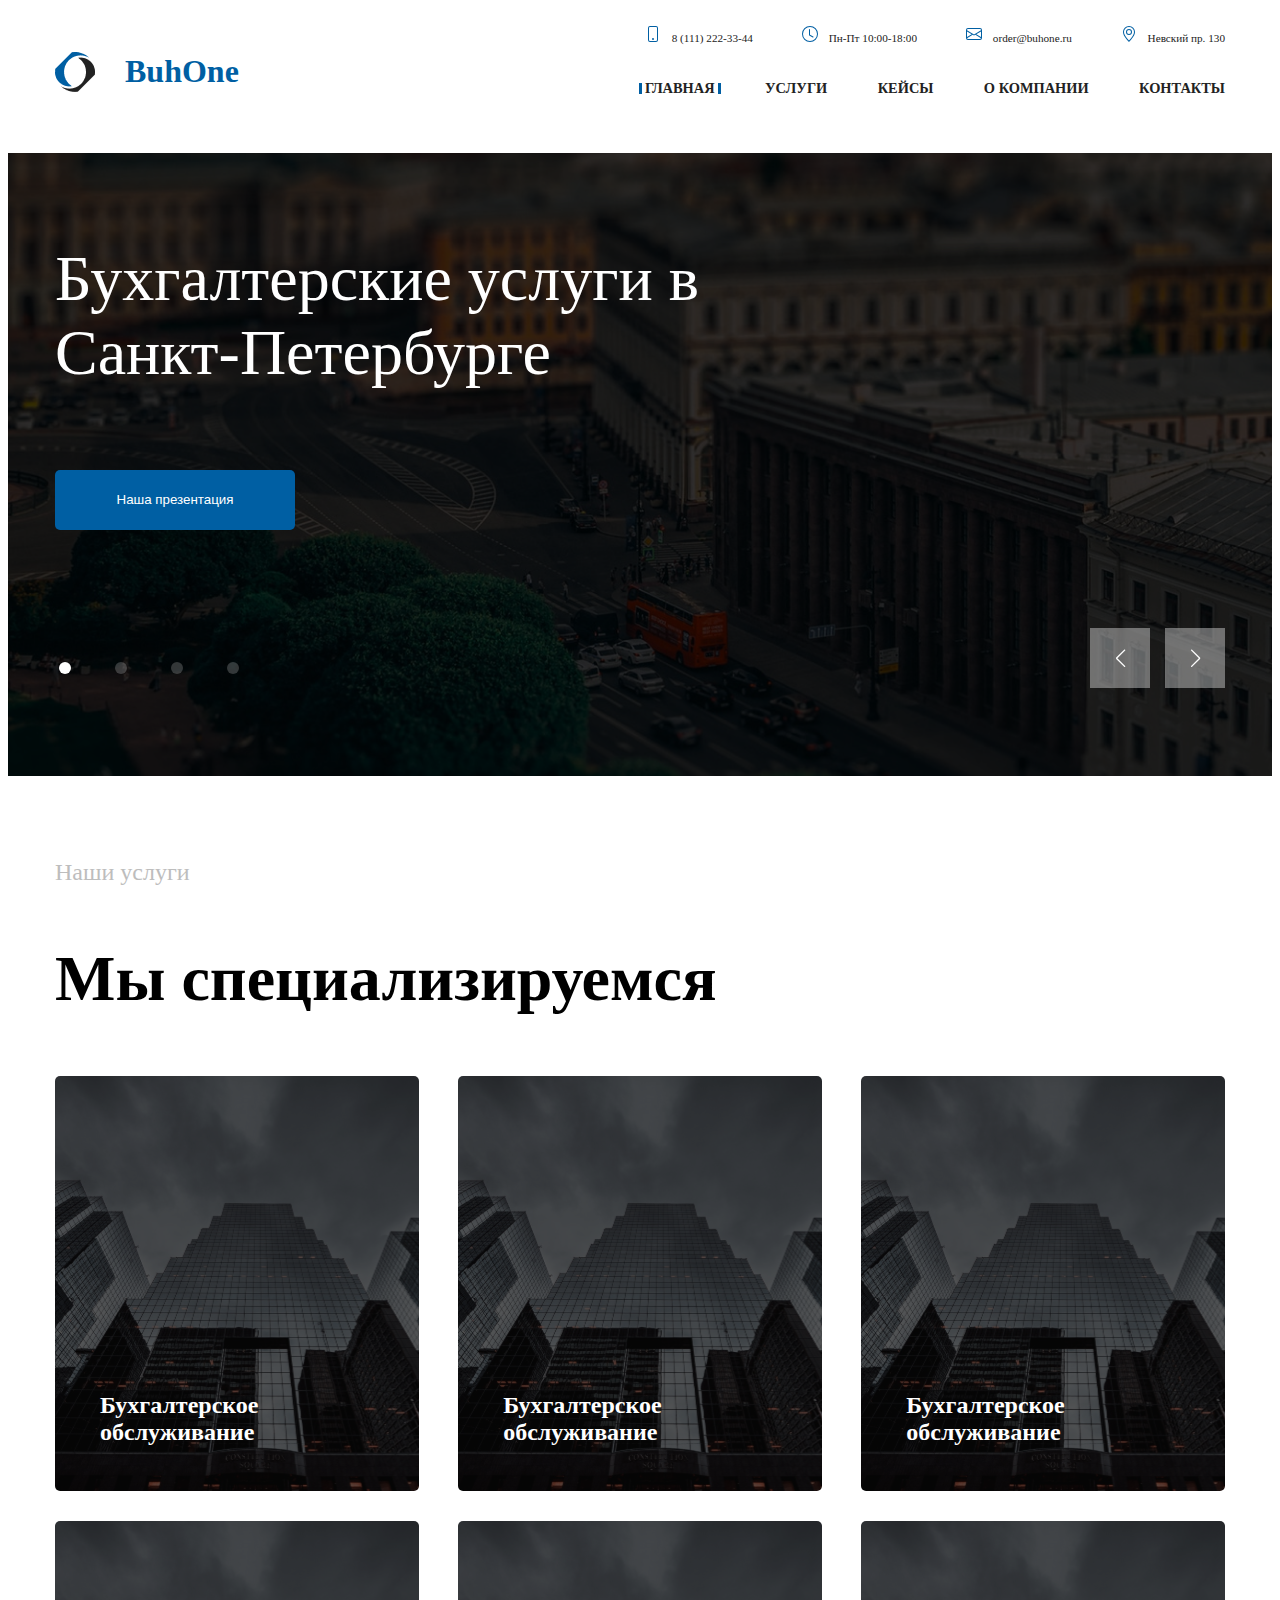
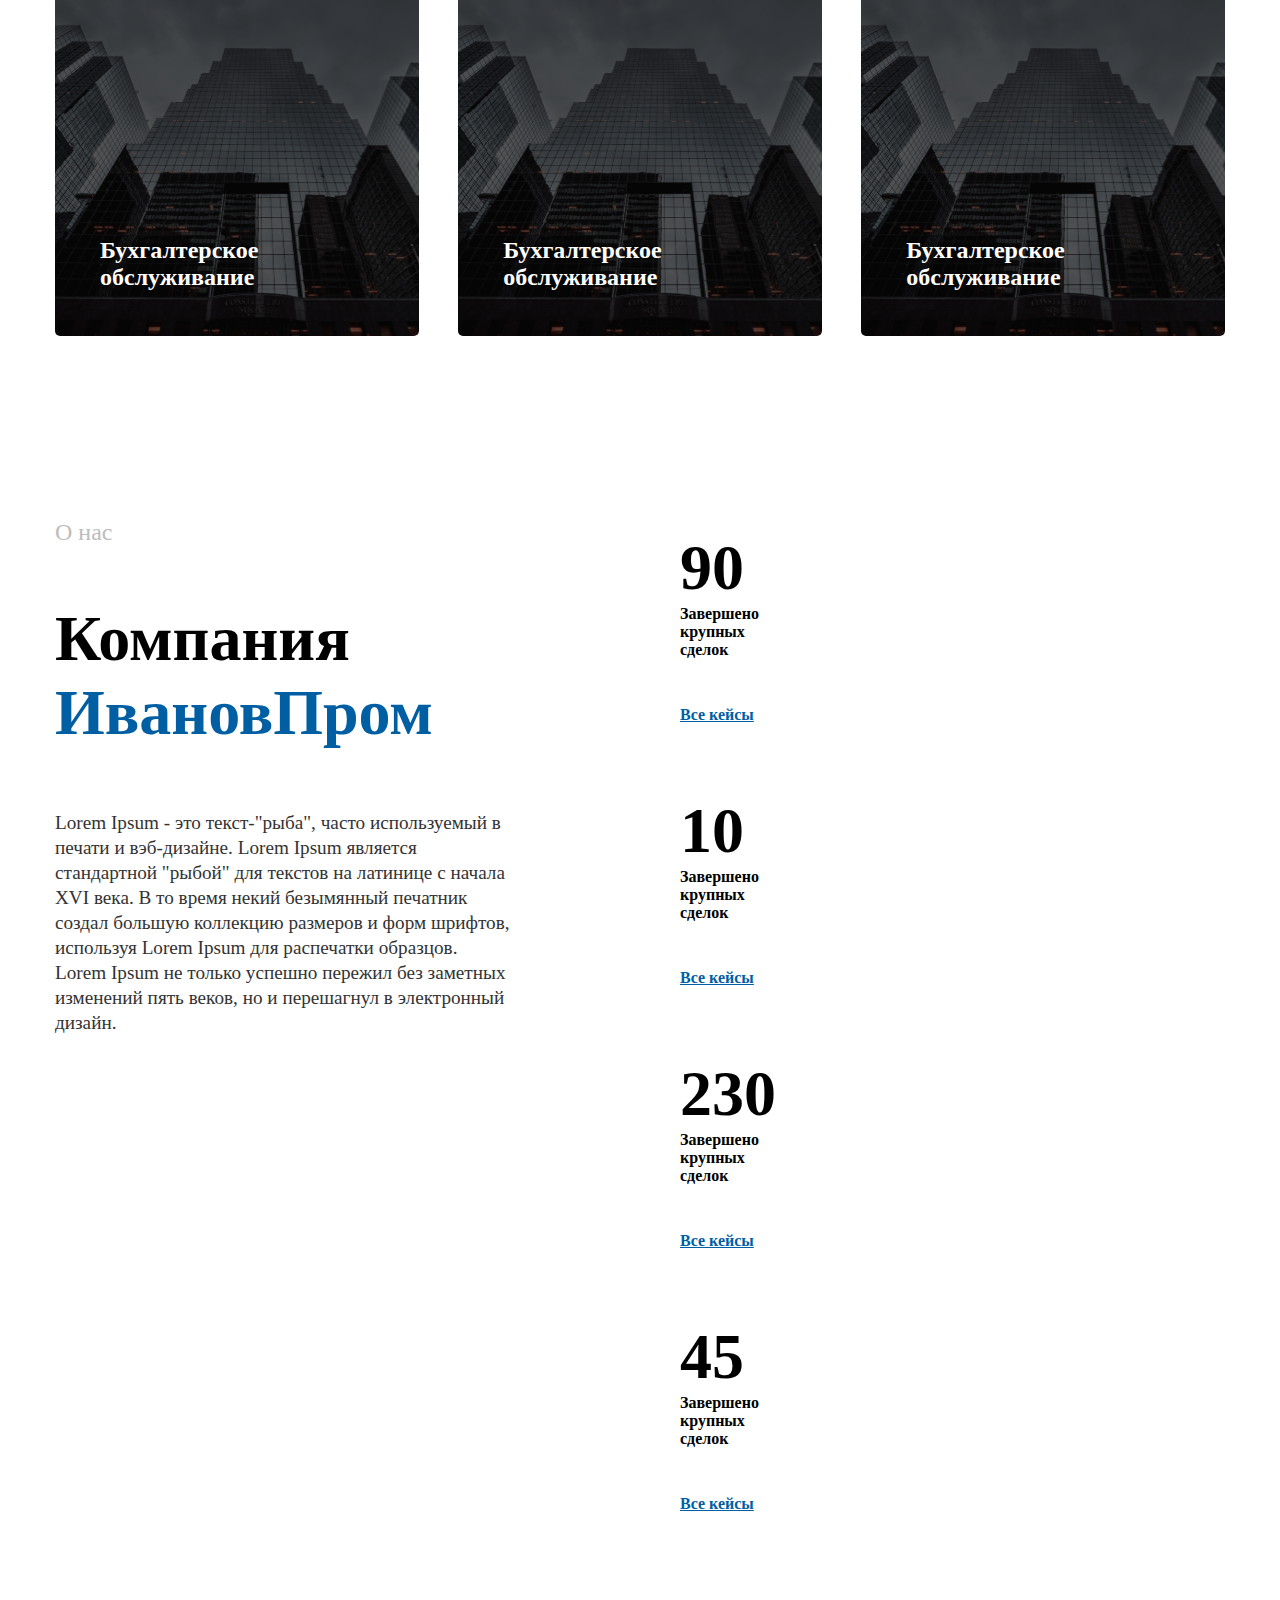
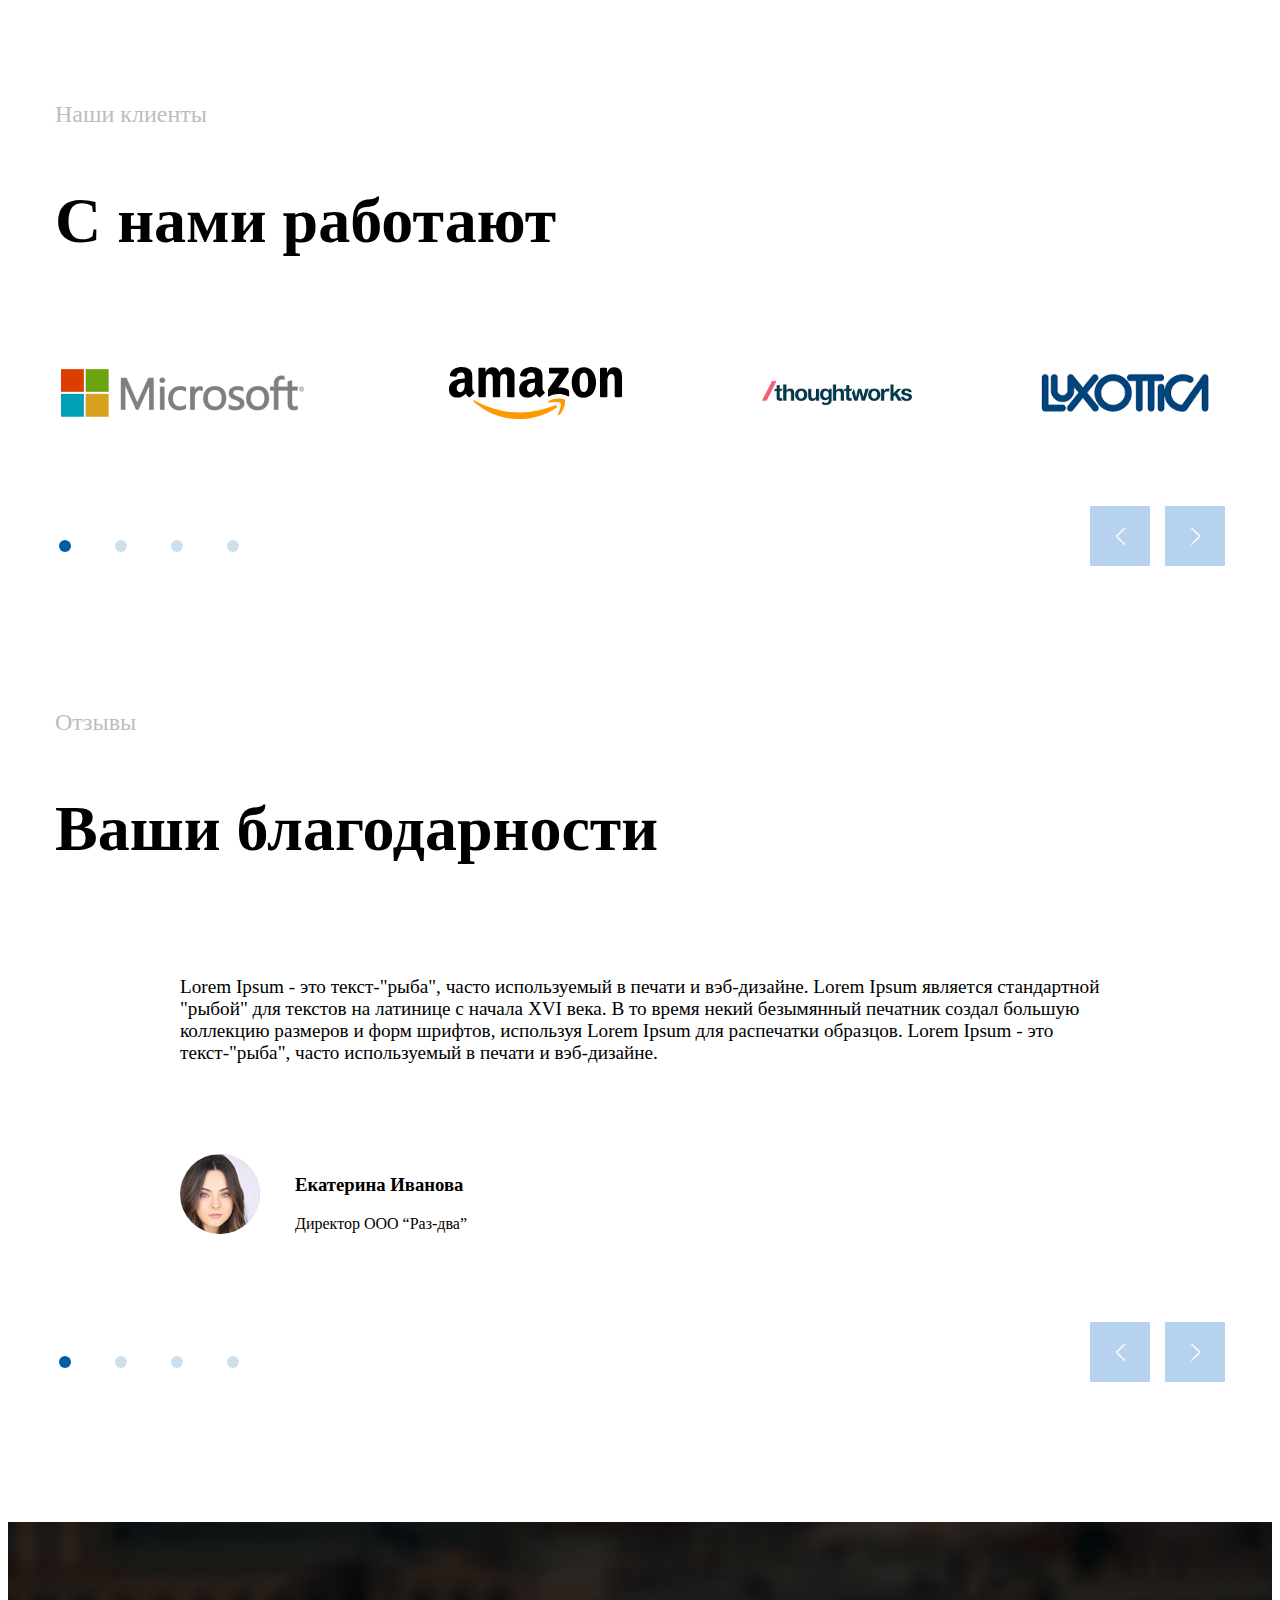
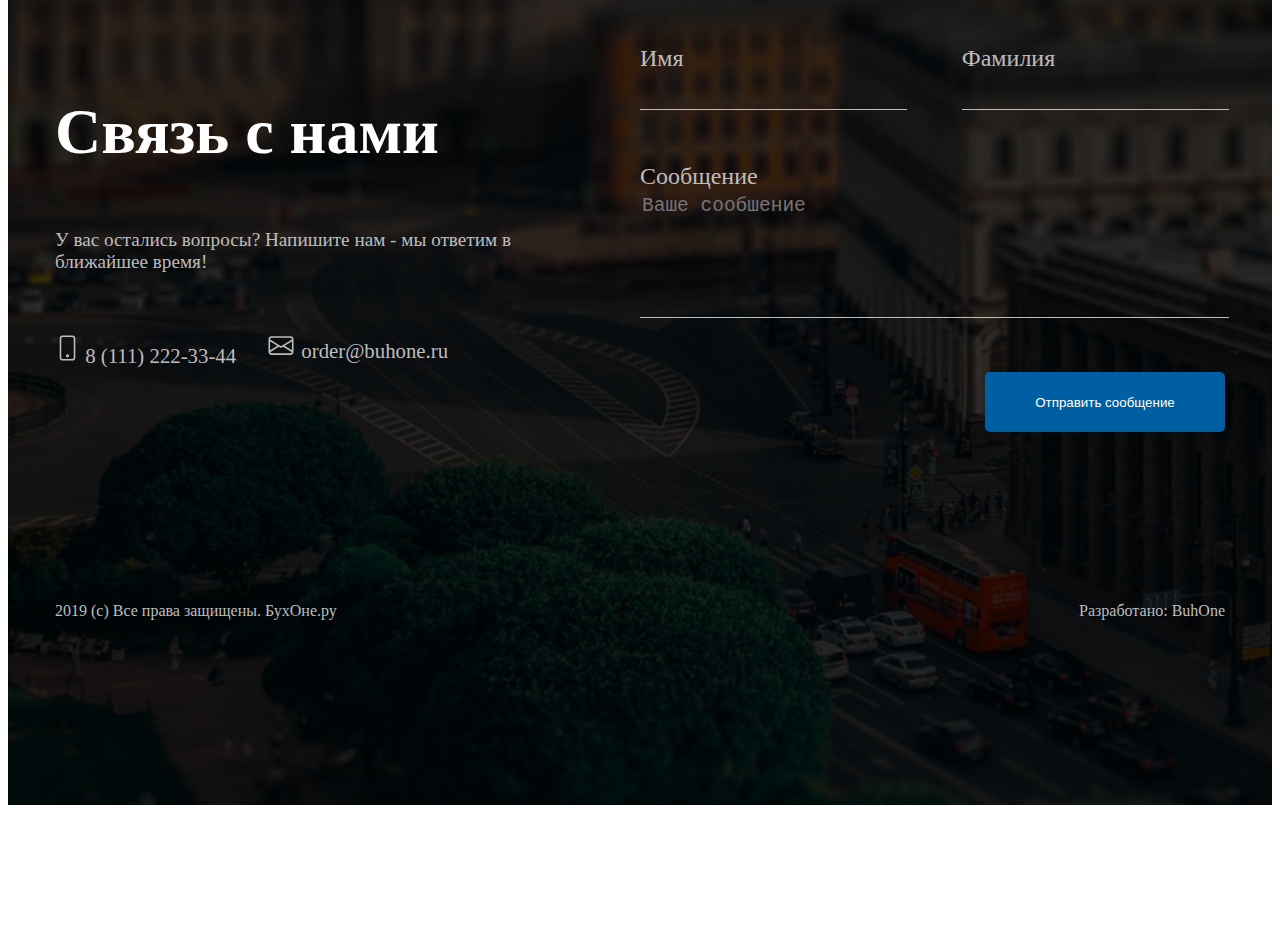
==== commit 45d8af76: "test number 3" ====
--- a/index.html
+++ b/index.html
@@ -78,7 +78,6 @@
                 </ul>
             </div>
             <div class="menu__mobile">
-
                 <div class="menuBtn">
                     <div class="menuBtn__burger"></div>
                 </div>
--- a/css/index.css
+++ b/css/index.css
@@ -78,7 +78,7 @@
   height: 60px;
   cursor: pointer;
   color: #fff;
-  background: rgba(201, 195, 195, 0.4);
+  background: rgba(243, 243, 243, 0.4);
   transition: 0.5s ease;
 }
 .flex-btnsPag .swiper__btns .swiper-button-next:hover, .flex-btnsPag .swiper__btns .swiper-button-prev:hover {
@@ -106,6 +106,14 @@
   margin-right: 40px;
 }
 
+@media (max-width: 1000px) {
+  .swiper-horizontal > .swiper-pagination-bullets .swiper-pagination-bullet, .swiper-pagination-horizontal.swiper-pagination-bullets .swiper-pagination-bullet {
+    background: #fff;
+    width: 18px;
+    height: 18px;
+    margin-right: 40px;
+  }
+}
 .menu {
   margin: 10px 0 20px;
 }
@@ -168,11 +176,11 @@
   position: relative;
 }
 .menu .container .menu__link .menu__content__current__link:after, .menu .container .menu__link .menu__content__current__link:before {
-  top: 15%;
+  top: 20%;
   content: "";
   position: absolute;
   width: 3px;
-  height: 70%;
+  height: 61%;
   background: #005FA3;
 }
 .menu .container .menu__link .menu__content__current__link:after {
@@ -186,8 +194,11 @@
 }
 @media (max-width: 1000px) {
   .menu {
+    margin: 20px 0;
+  }
+  .menu .container {
     position: relative;
-    margin: 0 0 20px;
+    align-items: center;
   }
   .menu .menu__content {
     display: none;
@@ -196,21 +207,49 @@
     display: block;
   }
   .menu .menu__mobile ul {
+    margin-top: 20px;
+    padding-top: 30px;
+    box-shadow: 0 0 5px 0 #787878;
+    border-radius: 5px;
     width: 50%;
+  }
+  @keyframes vsplivashka {
+    0% {
+      transform: translateY(-1000px);
+      opacity: 0;
+    }
+    100% {
+      transform: translateY(0);
+      opacity: 1;
+    }
+  }
+  @keyframes vsplivashka-reverse {
+    0% {
+      transform: translateY(0);
+      opacity: 1;
+    }
+    100% {
+      transform: translateY(-1000px);
+      opacity: 0;
+    }
   }
   .menu .menu__mobile .menu__mobile__content {
     z-index: 1000;
     position: fixed;
-    display: none;
-    padding: 70px 0 20px 50px;
+    transform: translateY(-3000px);
+    display: flex;
+    padding: 70px 30px 50px;
     top: 0;
     right: 0;
     width: 100%;
     min-height: 5%;
     background: #21262d;
+    border: 1px solid #fff;
+    border-top: none;
+    box-shadow: 0 0 50px 0 #212B31;
   }
   .menu .menu__mobile .menu__mobile__content li {
-    font-size: 2em;
+    font-size: 1.7em;
     margin-bottom: 40px;
   }
   .menu .menu__mobile .menu__mobile__content li svg {
@@ -223,16 +262,24 @@
     transition: 0.3s linear;
   }
   .menu .menu__mobile .menu__mobile__content a:hover {
-    padding: 5px;
+    padding: 10px;
     background: #fff;
     color: #21262d;
-    border-radius: 3px;
+    border-radius: 5px;
   }
   .menu .menu__mobile .menu__open {
-    display: flex;
+    animation: vsplivashka 0.6s ease-in-out;
+    animation-iteration-count: 1;
+    transform: translateY(0);
+  }
+  .menu .menu__mobile .menu__close-animation {
+    animation: vsplivashka-reverse 0.6s ease-in-out;
+    animation-iteration-count: 1;
   }
   .menu .menu__mobile .menuBtn {
-    position: relative;
+    position: fixed;
+    top: 8px;
+    right: 45px;
     display: flex;
     justify-content: center;
     align-items: center;
@@ -242,13 +289,25 @@
     transition: all 0.5s ease-in-out;
     border-radius: 10px;
     z-index: 10000;
+    background: inherit;
+    box-shadow: 0 0 10px 0 #fff;
+    opacity: 0.8;
+  }
+  .menu .menu__mobile .openBtn {
+    background: inherit;
+  }
+  .menu .menu__mobile .openBtn .menuBtn__burger {
+    background: #fff;
+  }
+  .menu .menu__mobile .openBtn .menuBtn__burger:after, .menu .menu__mobile .openBtn .menuBtn__burger:before {
+    background: #fff;
   }
   .menu .menu__mobile .menuBtn .menuBtn__burger {
     width: 35px;
     height: 4px;
     background: #212B31;
     border-radius: 2.5px;
-    box-shadow: 0 2px 5px rgba(255, 101, 47, 0.2);
+    box-shadow: 0 2px 3px #fff;
     transition: all 0.5s ease-in-out;
   }
   .menu .menu__mobile .menuBtn__burger::before,
@@ -259,7 +318,7 @@
     height: 4px;
     background: #212B31;
     border-radius: 2.5px;
-    box-shadow: 0 2px 5px rgba(255, 101, 47, 0.2);
+    box-shadow: 0 2px 3px #fff;
     transition: all 0.5s ease-in-out;
   }
   .menu .menu__mobile .menuBtn__burger::before {
@@ -482,7 +541,7 @@
   margin-right: 35px;
 }
 .reviews .swiper-wrapper .swiper-slide {
-  background: #f0f1f3;
+  background: #fff;
   padding: 50px 0;
   border-radius: 3%;
 }
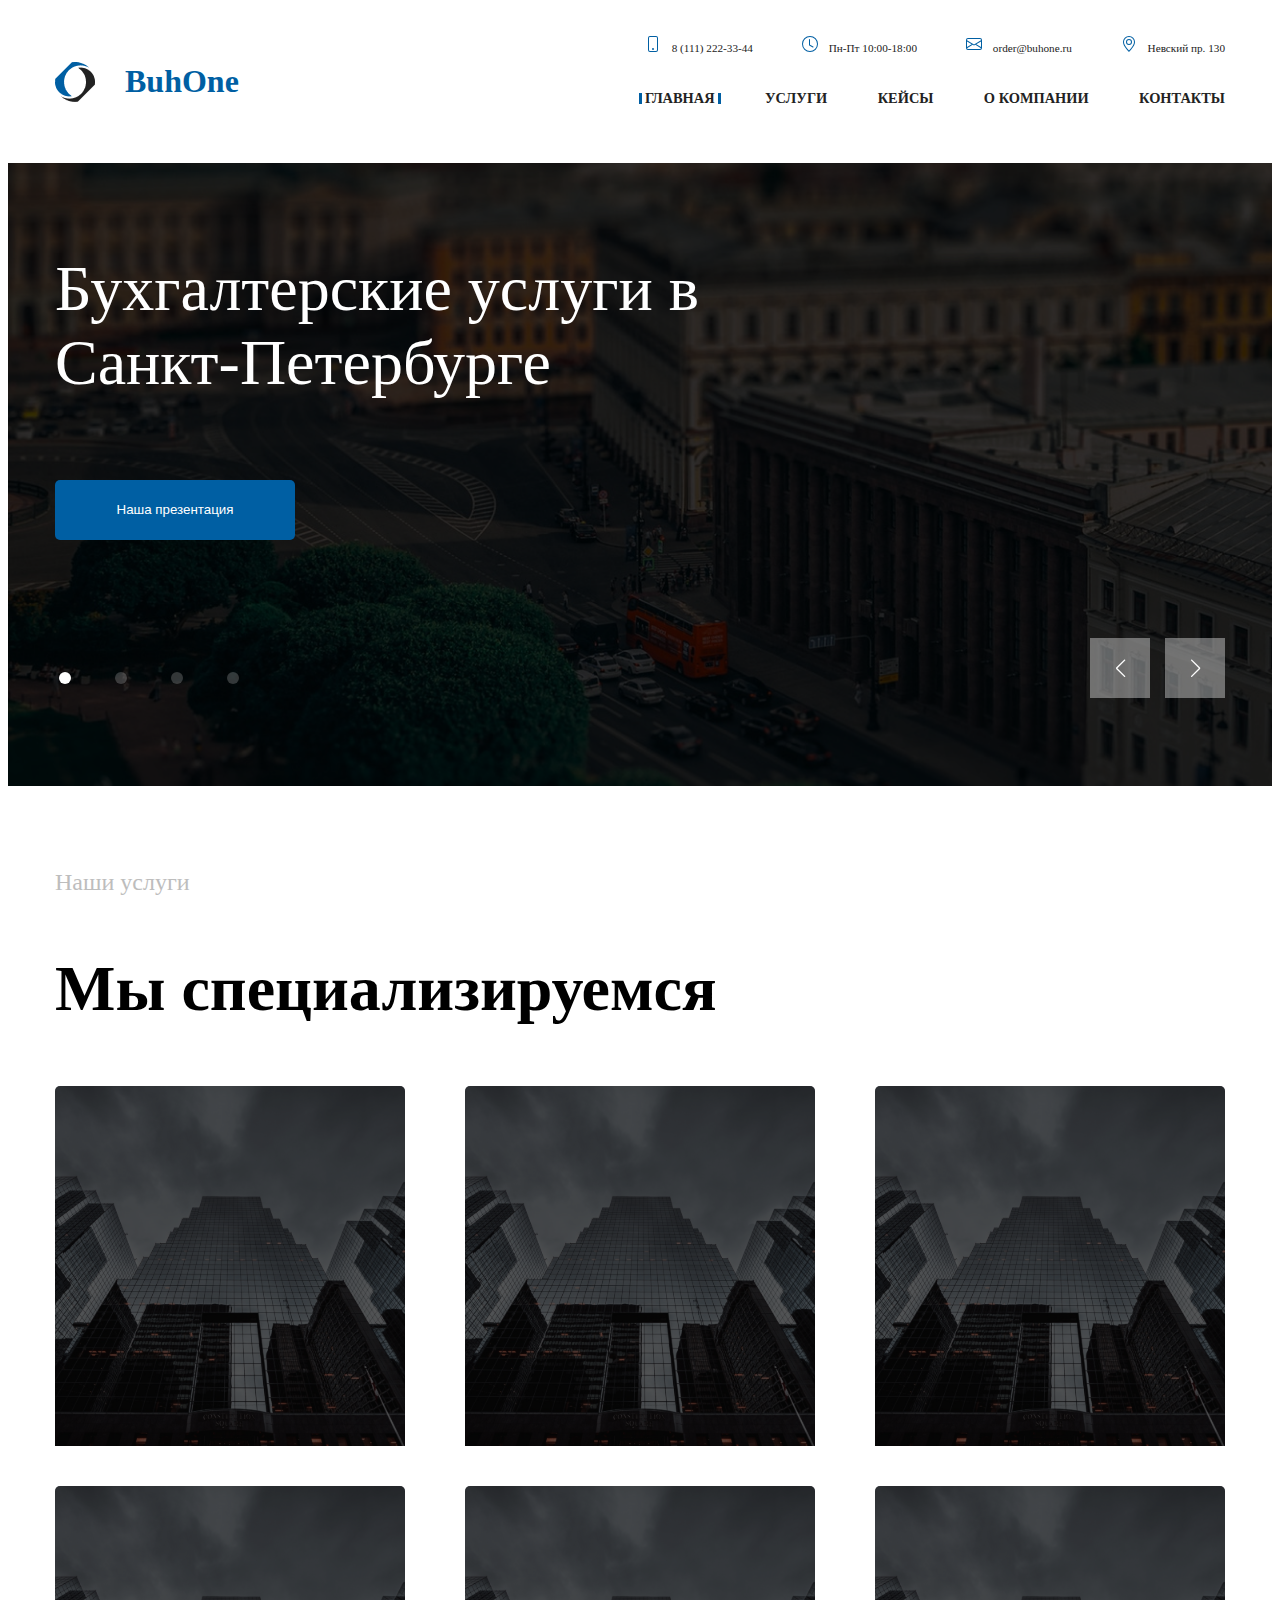
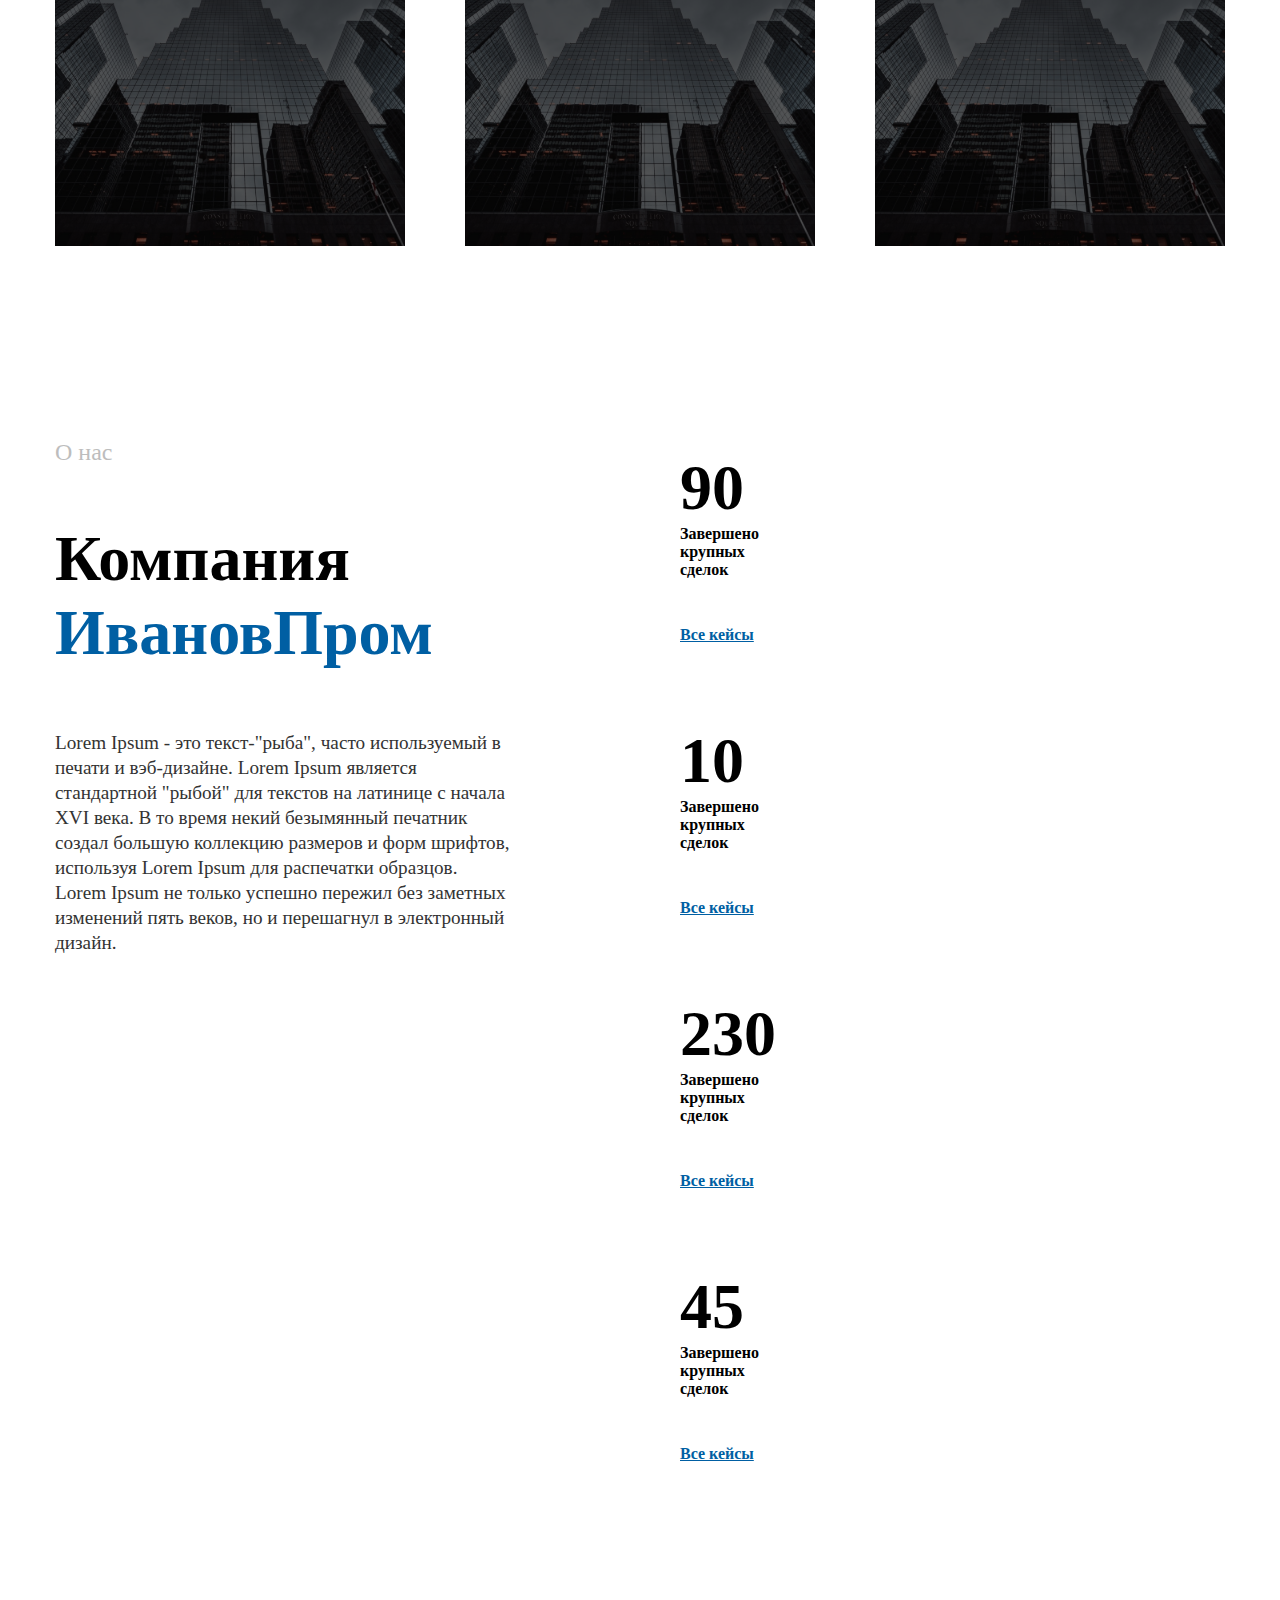
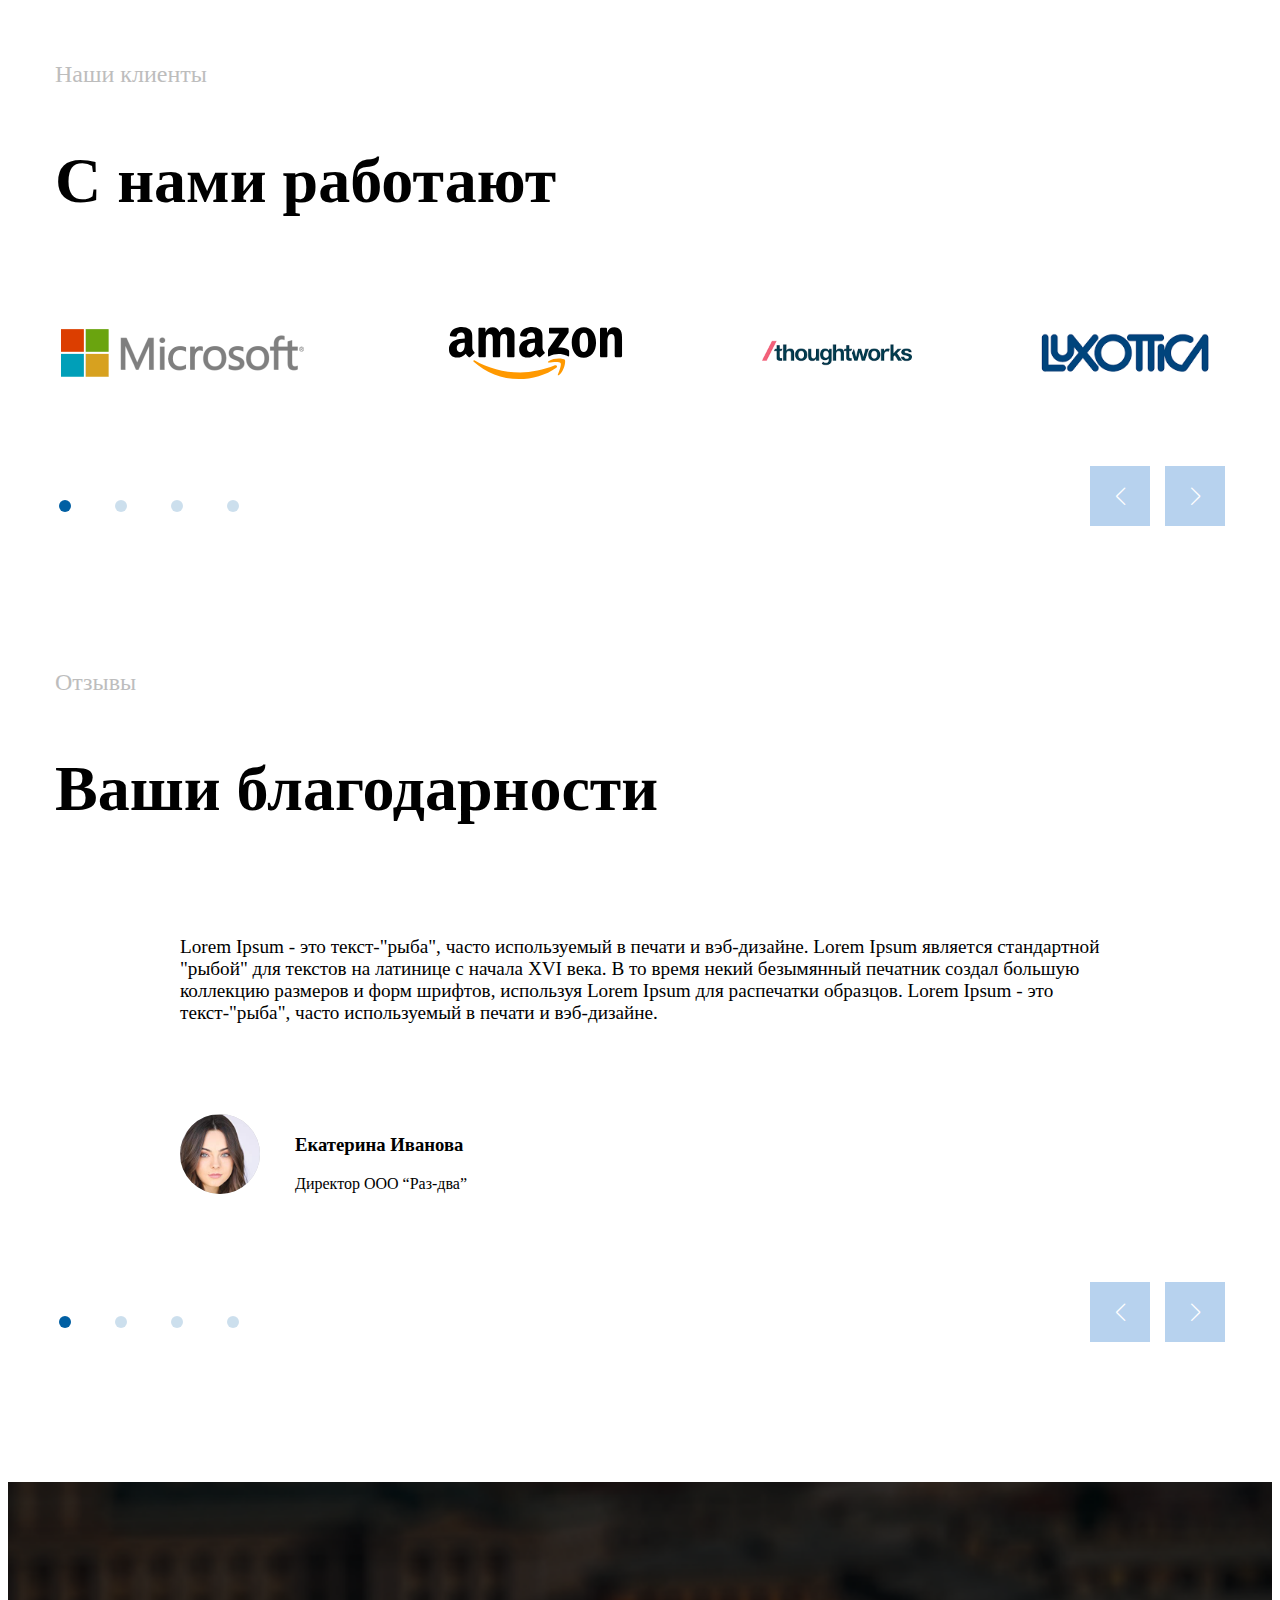
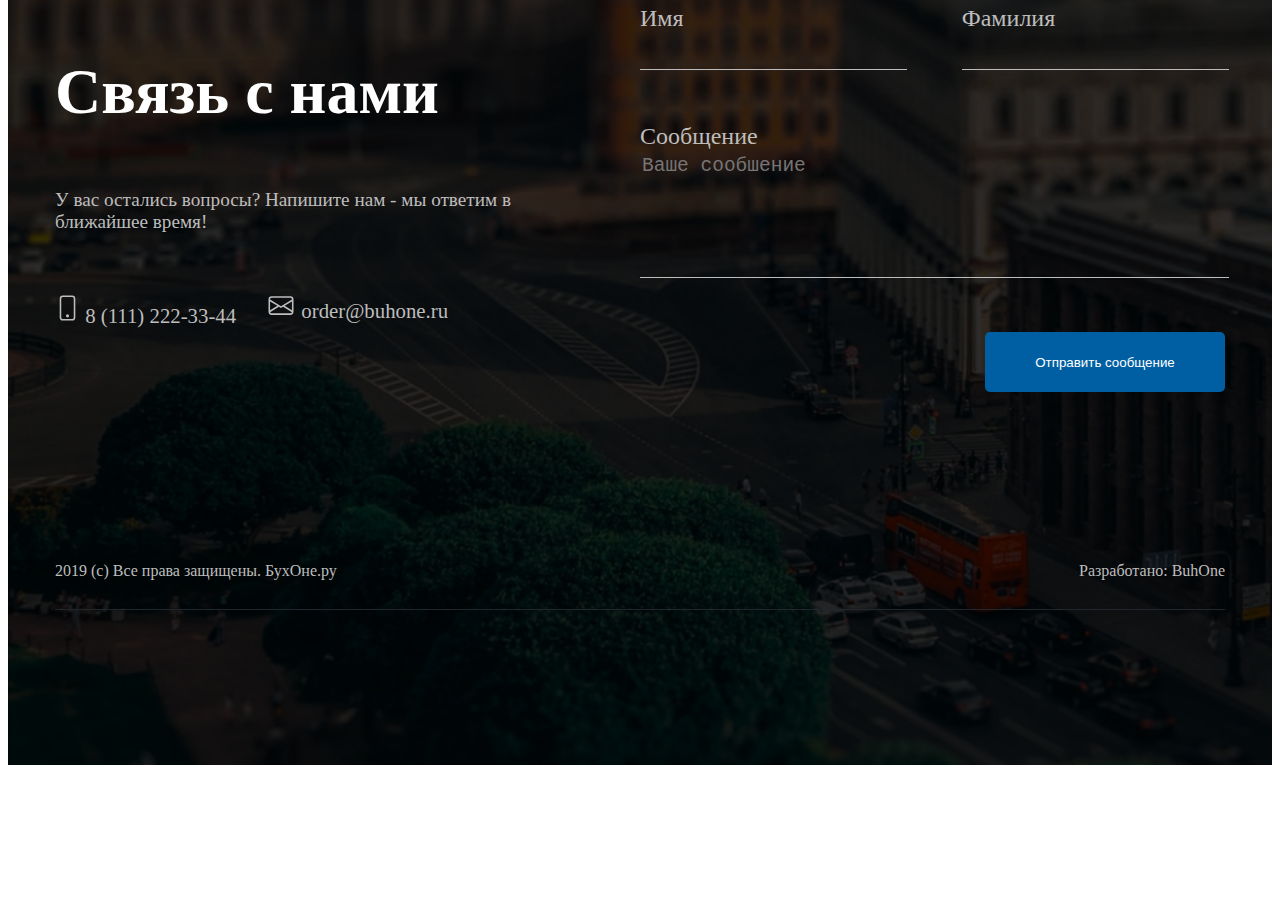
==== commit 3c284386: "animation cards" ====
--- a/index.html
+++ b/index.html
@@ -148,7 +148,7 @@
 
     <div class=" slider">
 
-        <div class="swiper mySwiper">
+        <div class="swiper header__slider">
             <div class="swiper-wrapper">
                 <div class="swiper-slide">
                     <header class="header">
@@ -234,24 +234,79 @@
             <p class="desc">Наши услуги</p>
             <h2>Мы специализируемся</h2>
             <div class="cards__box">
-                <div class="item__accounting">
-                    <p>Бухгалтерское обслуживание</p>
-                </div>
-                <div class="item__accounting">
-                    <p>Бухгалтерское обслуживание</p>
-                </div>
-                <div class="item__accounting">
-                    <p>Бухгалтерское обслуживание</p>
-                </div>
-                <div class="item__accounting">
-                    <p>Бухгалтерское обслуживание</p>
-                </div>
-                <div class="item__accounting">
-                    <p>Бухгалтерское обслуживание</p>
-                </div>
-                <div class="item__accounting">
-                    <p>Бухгалтерское обслуживание</p>
-                </div>
+                <div class="cards__box__card">
+                    <div class="item__accounting">
+                        <img src="images/Rectangle%202.svg" alt="buh">
+                    </div>
+                    <div class="details">
+                        <div class="center">
+                            <h3>Бухгалтерские<br><span>услуги</span></h3>
+                            <p>Lorem ipsum is simple dummy text on the printing and typesetting industry.</p>
+                            <a href="">Подробнее</a>
+                        </div>
+                    </div>
+                </div>
+                <div class="cards__box__card">
+                    <div class="item__accounting">
+                        <img src="images/Rectangle%202.svg" alt="buh">
+                    </div>
+                    <div class="details">
+                        <div class="center center2">
+                            <h3>Бухгалтерские услуги</h3>
+                            <p>Lorem ipsum is simple dummy text on the printing and typesetting industry.</p>
+                            <a href="">Подробнее</a>
+                        </div>
+                    </div>
+                </div>
+                <div class="cards__box__card">
+                    <div class="item__accounting">
+                        <img src="images/Rectangle%202.svg" alt="buh">
+                    </div>
+                    <div class="details details2">
+                        <div class="center">
+                            <h3>Бухгалтерские услуги</h3>
+                            <p>Lorem ipsum is simple dummy text on the printing and typesetting industry.</p>
+                            <a href="">Подробнее</a>
+                        </div>
+                    </div>
+                </div>
+                <div class="cards__box__card">
+                    <div class="item__accounting">
+                        <img src="images/Rectangle%202.svg" alt="buh">
+                    </div>
+                    <div class="details details2">
+                        <div class="center center2">
+                            <h3>Бухгалтерские услуги</h3>
+                            <p>Lorem ipsum is simple dummy text on the printing and typesetting industry.</p>
+                            <a href="">Подробнее</a>
+                        </div>
+                    </div>
+                </div>
+                <div class="cards__box__card">
+                    <div class="item__accounting">
+                        <img src="images/Rectangle%202.svg" alt="buh">
+                    </div>
+                    <div class="details">
+                        <div class="center center2">
+                            <h3>Бухгалтерские услуги</h3>
+                            <p>Lorem ipsum is simple dummy text on the printing and typesetting industry.</p>
+                            <a href="">Подробнее</a>
+                        </div>
+                    </div>
+                </div>
+                <div class="cards__box__card">
+                    <div class="item__accounting">
+                        <img src="images/Rectangle%202.svg" alt="buh">
+                    </div>
+                    <div class="details details2">
+                        <div class="center">
+                            <h3>Бухгалтерские услуги</h3>
+                            <p>Lorem ipsum is simple dummy text on the printing and typesetting industry.</p>
+                            <a href="">Подробнее</a>
+                        </div>
+                    </div>
+                </div>
+
             </div>
         </div>
     </section>
--- a/css/index.css
+++ b/css/index.css
@@ -115,7 +115,7 @@
   }
 }
 .menu {
-  margin: 10px 0 20px;
+  margin: 20px 0 20px;
 }
 .menu .menu__mobile {
   display: none;
@@ -194,7 +194,7 @@
 }
 @media (max-width: 1000px) {
   .menu {
-    margin: 20px 0;
+    margin: 40px 0;
   }
   .menu .container {
     position: relative;
@@ -207,7 +207,7 @@
     display: block;
   }
   .menu .menu__mobile ul {
-    margin-top: 20px;
+    margin-top: 40px;
     padding-top: 30px;
     box-shadow: 0 0 5px 0 #787878;
     border-radius: 5px;
@@ -278,7 +278,7 @@
   }
   .menu .menu__mobile .menuBtn {
     position: fixed;
-    top: 8px;
+    top: 30px;
     right: 45px;
     display: flex;
     justify-content: center;
@@ -350,50 +350,86 @@
   width: 100%;
 }
 
-.specialize .item__accounting {
+.cards__box__card {
+  cursor: pointer;
   position: relative;
-  background: url("../images/Rectangle 2.svg") no-repeat;
-  background-size: cover;
-  border-radius: 5px;
-  max-width: 30.3%;
+  overflow: hidden;
   height: 370px;
-  display: flex;
-  align-items: flex-end;
-  padding: 0 0 45px 45px;
+  max-width: 50%;
   margin-bottom: 30px;
-  cursor: pointer;
-}
-
-.item__accounting::after {
-  content: " ";
+}
+.cards__box__card .details {
   position: absolute;
-  background: rgba(34, 161, 245, 0.64);
-  width: 10%;
-  height: 10%;
-  top: 50%;
-  bottom: 50%;
-  right: 50%;
-  left: 50%;
-  transition: 0.4s ease-in-out;
-  opacity: 0;
-}
-.item__accounting:hover::after {
-  opacity: 0.5;
-  width: 100%;
-  height: 100%;
   top: 0;
   left: 0;
-  transition: 0.5s ease-in-out;
-}
-
-.specialize .item__accounting p {
-  color: #fff;
-  font-size: 1.5em;
-  font-weight: bold;
-  max-width: 50%;
-  z-index: 100;
-}
-
+  width: 100%;
+  /*100%*/
+  height: 100%;
+  transition: 0.8s;
+  transform-origin: left;
+  transform: perspective(1000px) rotateY(-90deg);
+  cursor: pointer;
+}
+.cards__box__card .details .center {
+  display: flex;
+  justify-content: center;
+  align-items: center;
+  flex-direction: column;
+  text-align: center;
+  background: #fff;
+  position: absolute;
+  height: 100%;
+  top: 50%;
+  transform: translateY(-50%);
+  z-index: 1000;
+}
+.cards__box__card .details .center a {
+  display: block;
+  text-decoration: none;
+  font-size: 18px;
+}
+.cards__box__card .details .center p {
+  margin: 20px 0;
+  font-size: 1em;
+}
+.cards__box__card .details .center h3 {
+  font-size: 2em;
+}
+.cards__box__card .details .center2 {
+  height: 60%;
+}
+.cards__box__card .details2 {
+  width: 75%;
+}
+
+.specialize .item__accounting {
+  width: 100%;
+  height: 100%;
+  position: relative;
+  border-radius: 5px;
+  overflow: hidden;
+}
+
+.item__accounting img {
+  width: 100%;
+  transition: 0.8s;
+}
+
+.cards__box__card:hover .item__accounting img {
+  opacity: 0.5;
+  transform: translateX(30%);
+  /*100%*/
+}
+
+.cards__box__card:hover .details {
+  transform: perspective(1000px) rotateY(0deg);
+}
+
+@media (max-width: 1100px) {
+  .specialize .cards__box {
+    justify-content: space-evenly;
+  }
+}
 .about__us {
   margin-top: 150px;
 }
@@ -430,7 +466,9 @@
 }
 
 .item__count__about {
-  padding: 0 40px 40px;
+  z-index: 2;
+  position: relative;
+  padding: 0 40px 50px;
   margin: 15px 0;
   width: 275px;
   max-height: 255px;
@@ -439,25 +477,45 @@
 }
 
 .item__count__about .count {
+  z-index: 2;
   font-size: 4em;
   font-weight: bold;
+  transition: 0.4s ease-in-out;
 }
 
 .item__count__about p {
+  z-index: 2;
   max-width: 115px;
   margin-bottom: 47px;
   color: #000;
   font-weight: bold;
+  transition: 0.4s ease-in-out;
 }
 
 .item__count__about a {
+  z-index: 2;
   color: #005FA3;
   font-weight: bold;
-}
-
-.item__count__about:hover {
+  transition: 0.4s ease-in-out;
+}
+
+.item__count__about::after {
+  content: " ";
+  position: absolute;
   background: #005FA3;
-  opacity: 0.8;
+  z-index: -1;
+  width: 10%;
+  height: 10%;
+  top: 0;
+  left: 0;
+  transition: 0.4s ease-in-out;
+  opacity: 0;
+}
+.item__count__about:hover::after {
+  opacity: 1;
+  width: 90%;
+  height: 100%;
+  transition: 0.5s ease-in-out;
 }
 
 .item__count__about:hover > .count {
@@ -481,6 +539,7 @@
   }
   .about__us .item__count__about {
     width: 220px;
+    max-height: 240px;
     padding: 0 30px 20px;
   }
   .about__us .item__count__about .count {
@@ -521,6 +580,11 @@
   background: #005FA3;
 }
 
+@media (max-width: 1000px) {
+  .clients .swiper .swiper-slide {
+    margin: 20px 0;
+  }
+}
 .reviews {
   margin-top: 140px;
 }
@@ -663,9 +727,20 @@
 }
 
 .footer .footer__bottom {
+  position: relative;
   margin: 170px auto;
   display: flex;
   justify-content: space-between;
+}
+.footer .footer__bottom:before {
+  content: "";
+  position: absolute;
+  bottom: 10px;
+  left: 0;
+  background: #21262d;
+  height: 1px;
+  width: 100%;
+  z-index: 10;
 }
 
 .footer .footer__bottom p {
@@ -679,6 +754,9 @@
   }
   .footer .add__comment__box {
     margin-top: 40px;
+  }
+  .footer .footer__bottom {
+    margin: 120px auto;
   }
 }
 .container {
@@ -757,6 +835,7 @@
 @media (max-width: 1000px) {
   h2 {
     font-size: 3em;
+    margin-bottom: 40px;
   }
 }
 
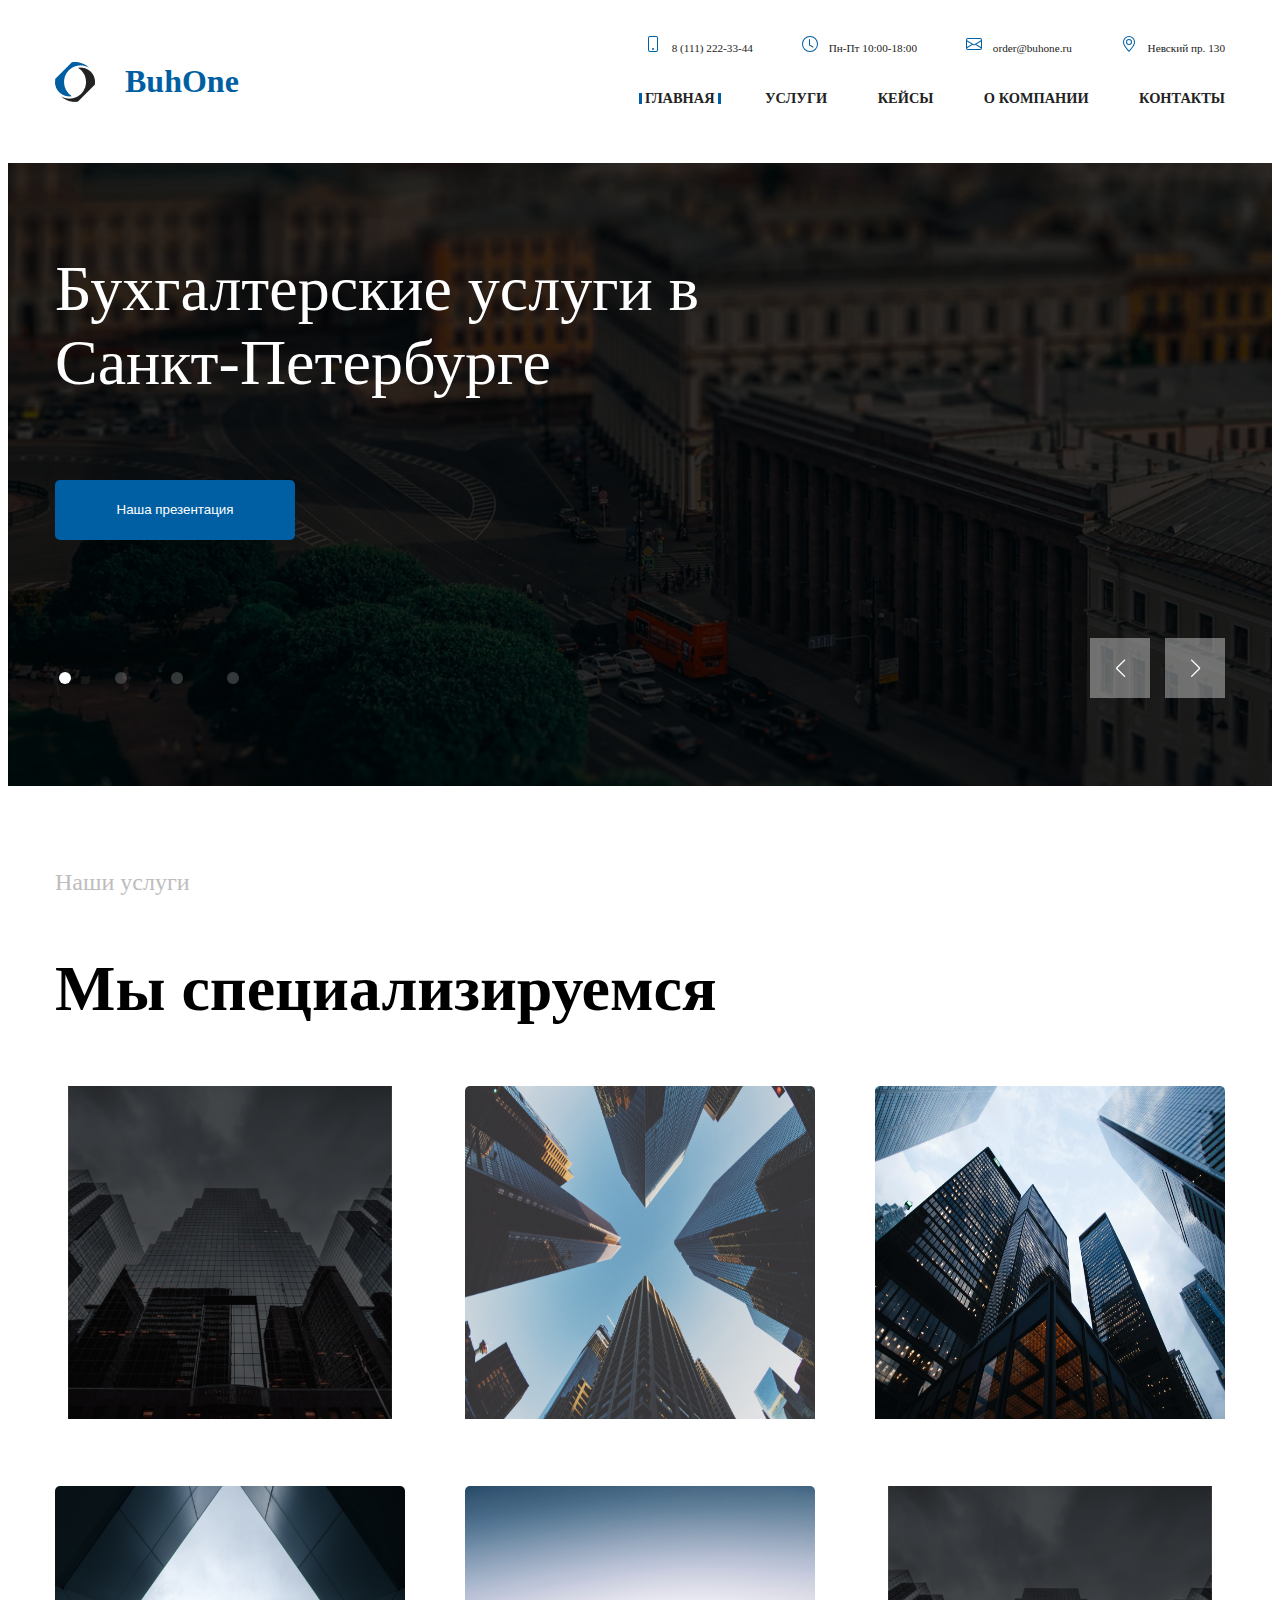
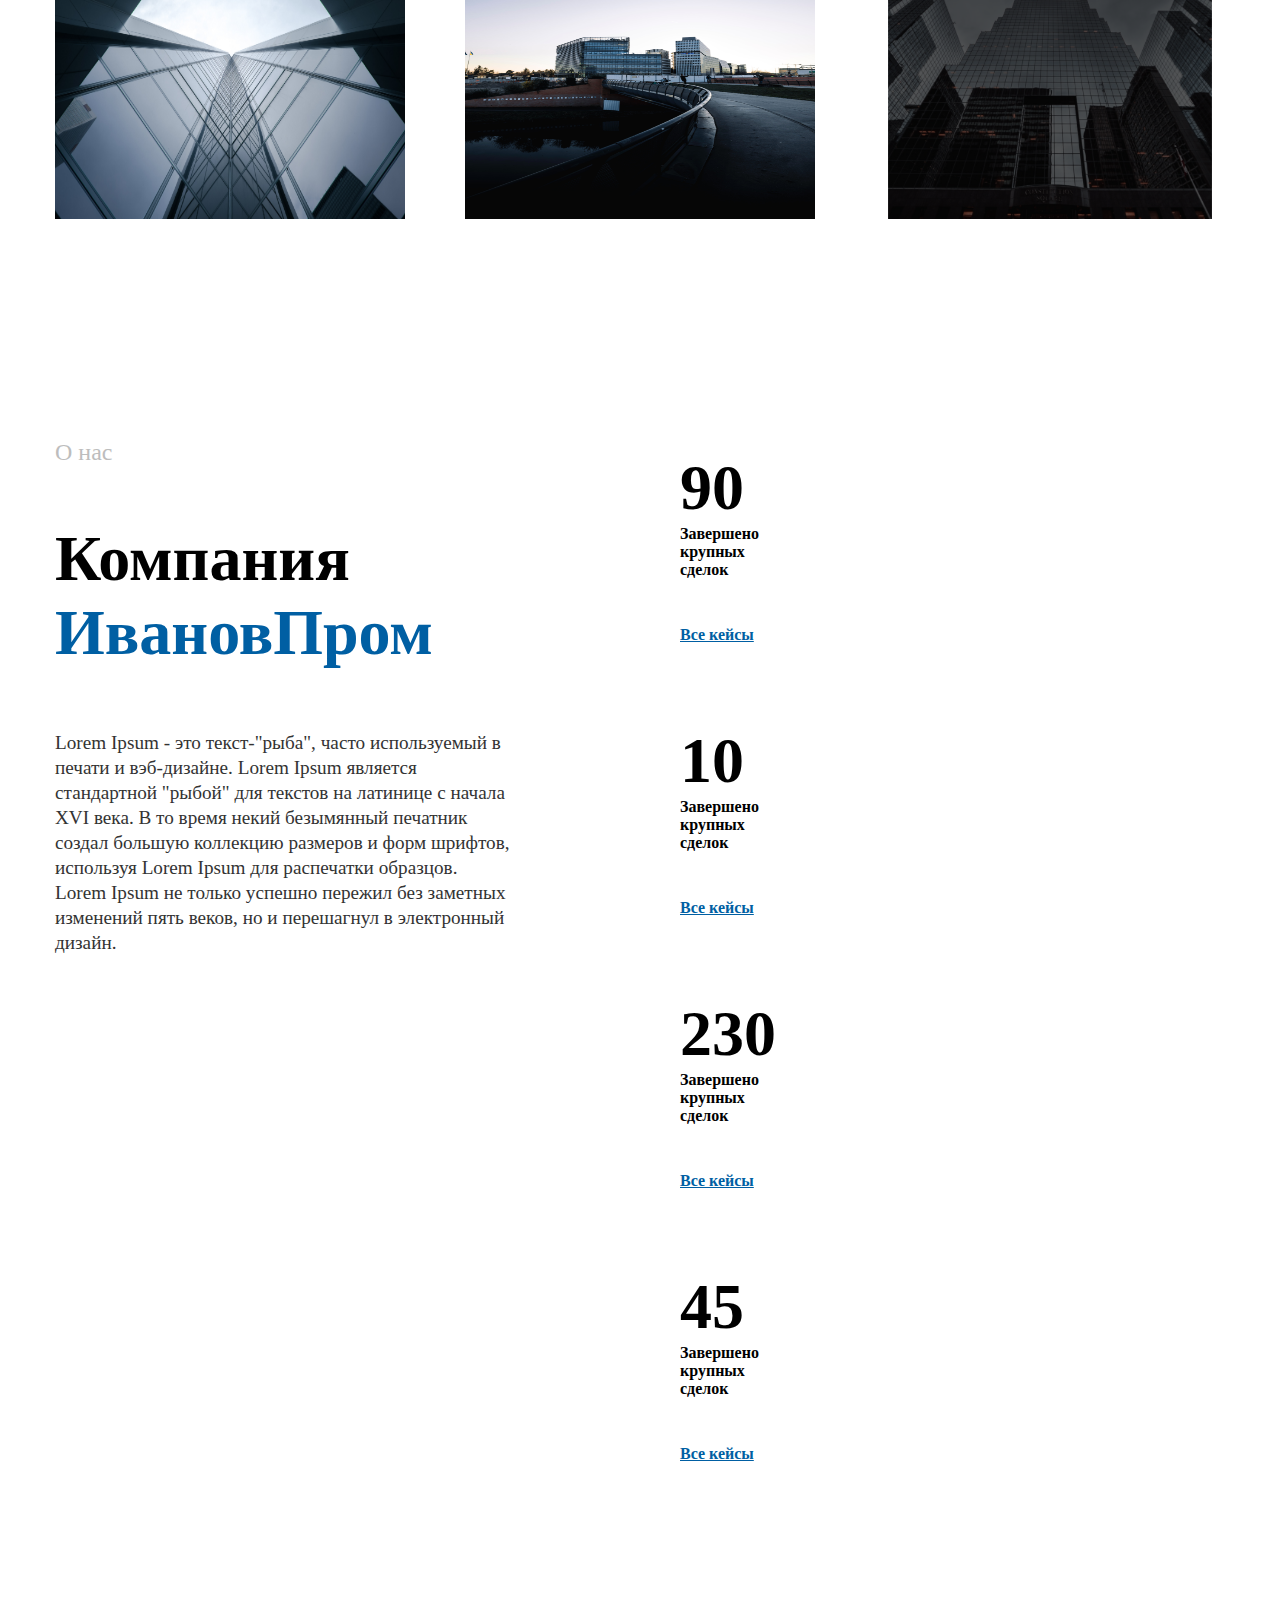
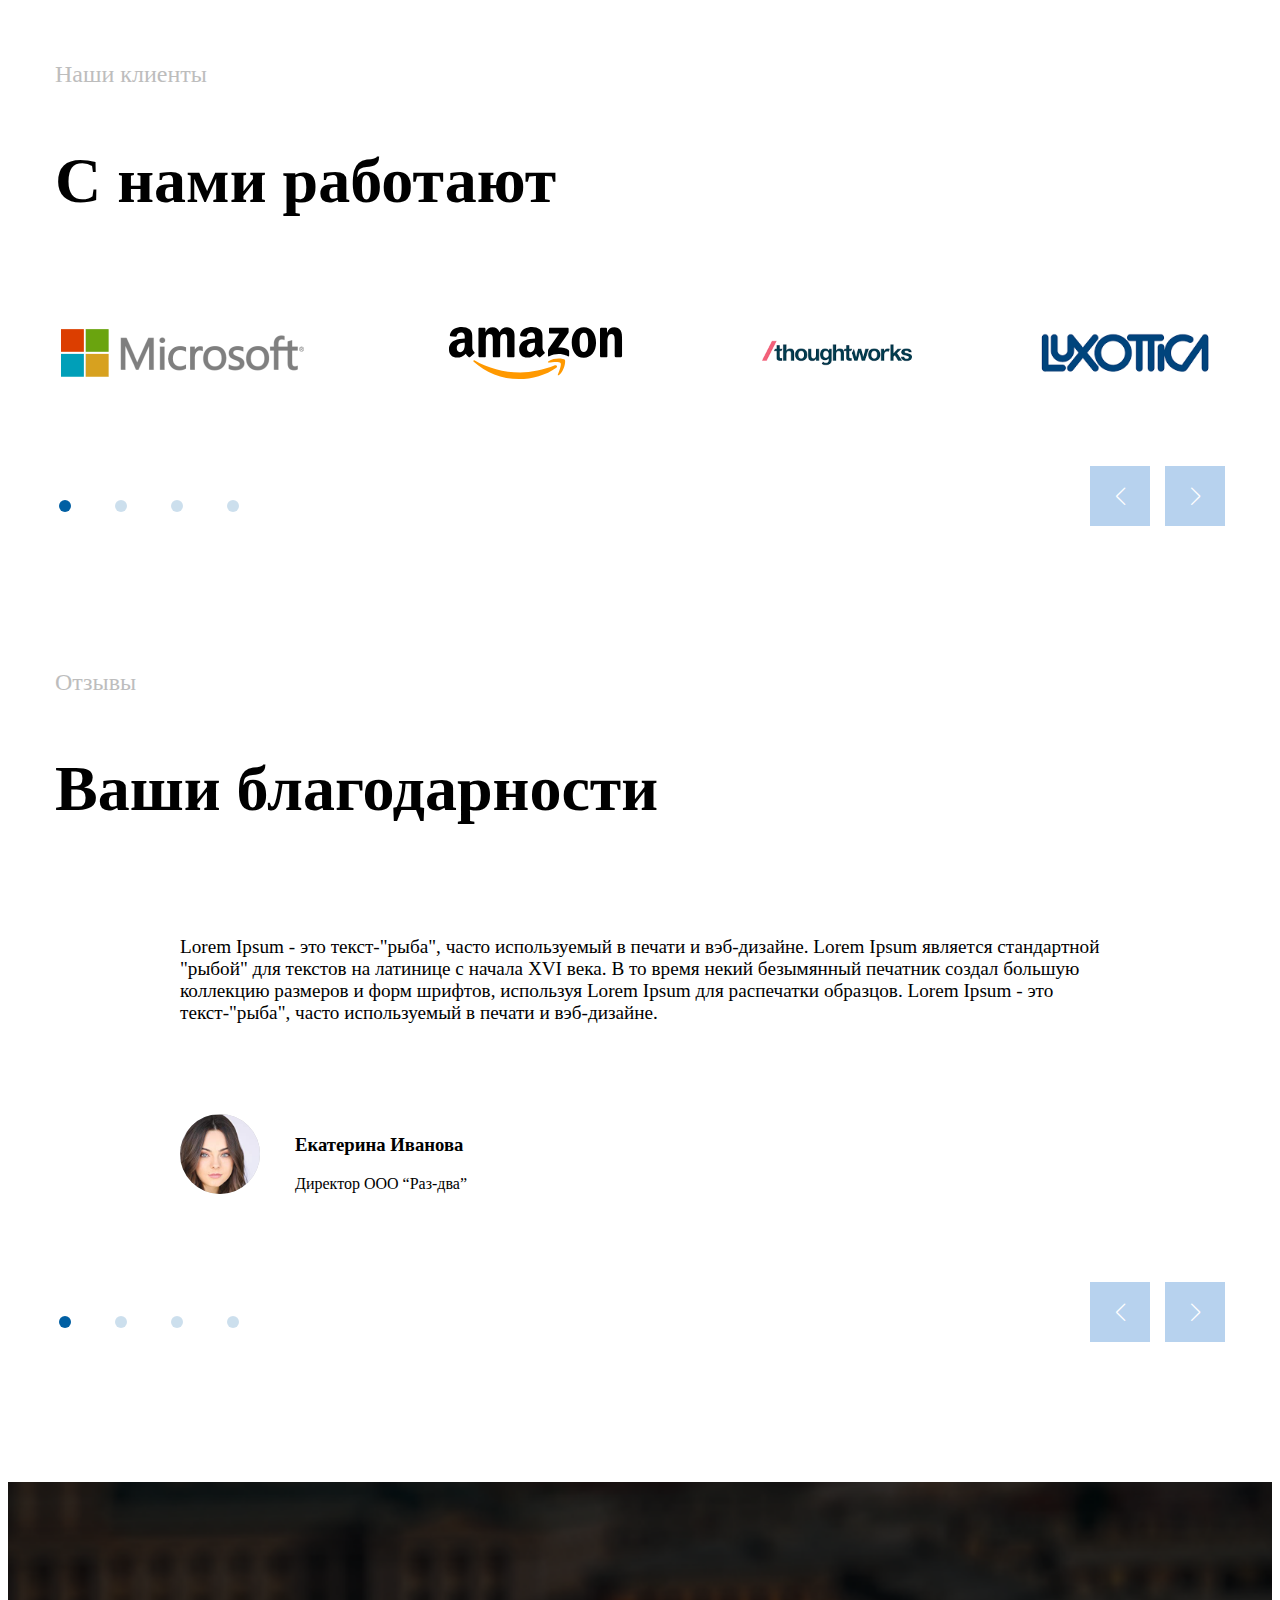
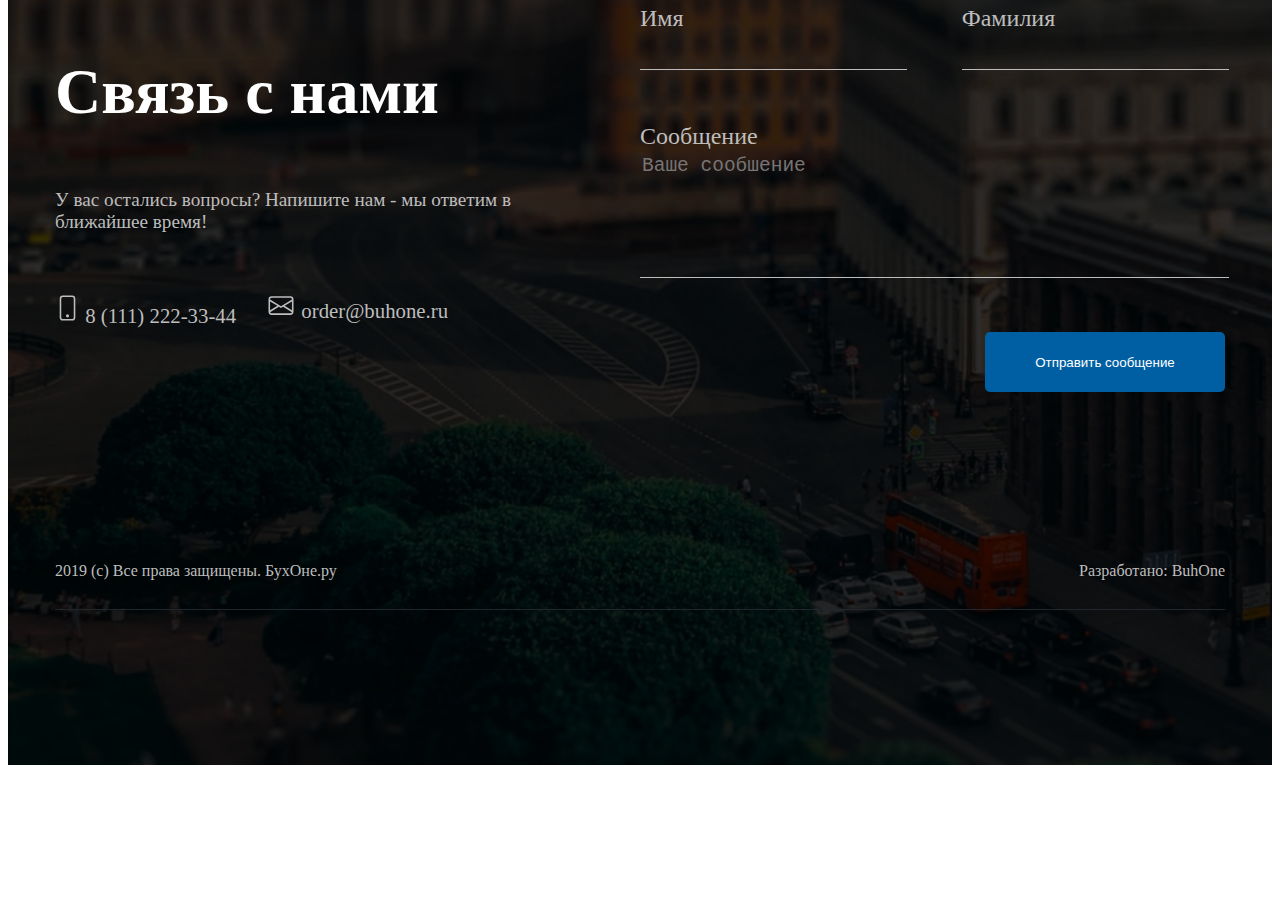
==== commit 3863dd85: "last test" ====
--- a/index.html
+++ b/index.html
@@ -248,7 +248,7 @@
                 </div>
                 <div class="cards__box__card">
                     <div class="item__accounting">
-                        <img src="images/Rectangle%202.svg" alt="buh">
+                        <img src="images/samson-ZGjbiukp_-A-unsplash.jpg" alt="buh">
                     </div>
                     <div class="details">
                         <div class="center center2">
@@ -260,7 +260,7 @@
                 </div>
                 <div class="cards__box__card">
                     <div class="item__accounting">
-                        <img src="images/Rectangle%202.svg" alt="buh">
+                        <img src="images/sean-pollock-PhYq704ffdA-unsplash.jpg" alt="buh">
                     </div>
                     <div class="details details2">
                         <div class="center">
@@ -272,7 +272,7 @@
                 </div>
                 <div class="cards__box__card">
                     <div class="item__accounting">
-                        <img src="images/Rectangle%202.svg" alt="buh">
+                        <img src="images/verne-ho-0LAJfSNa-xQ-unsplash.jpg" alt="buh">
                     </div>
                     <div class="details details2">
                         <div class="center center2">
@@ -284,7 +284,7 @@
                 </div>
                 <div class="cards__box__card">
                     <div class="item__accounting">
-                        <img src="images/Rectangle%202.svg" alt="buh">
+                        <img src="images/jonathan-marchal-Z3UNWji9D6I-unsplash.jpg" alt="buh">
                     </div>
                     <div class="details">
                         <div class="center center2">
--- a/css/index.css
+++ b/css/index.css
@@ -403,7 +403,7 @@
 }
 
 .specialize .item__accounting {
-  width: 100%;
+  width: 350px;
   height: 100%;
   position: relative;
   border-radius: 5px;
@@ -412,6 +412,7 @@
 
 .item__accounting img {
   width: 100%;
+  height: 90%;
   transition: 0.8s;
 }
 
@@ -496,7 +497,7 @@
   z-index: 2;
   color: #005FA3;
   font-weight: bold;
-  transition: 0.4s ease-in-out;
+  transition: 0.3s ease-in-out;
 }
 
 .item__count__about::after {
@@ -508,14 +509,14 @@
   height: 10%;
   top: 0;
   left: 0;
-  transition: 0.4s ease-in-out;
+  transition: 0.3s ease-in-out;
   opacity: 0;
 }
 .item__count__about:hover::after {
   opacity: 1;
   width: 90%;
   height: 100%;
-  transition: 0.5s ease-in-out;
+  transition: 0.4s ease-in-out;
 }
 
 .item__count__about:hover > .count {
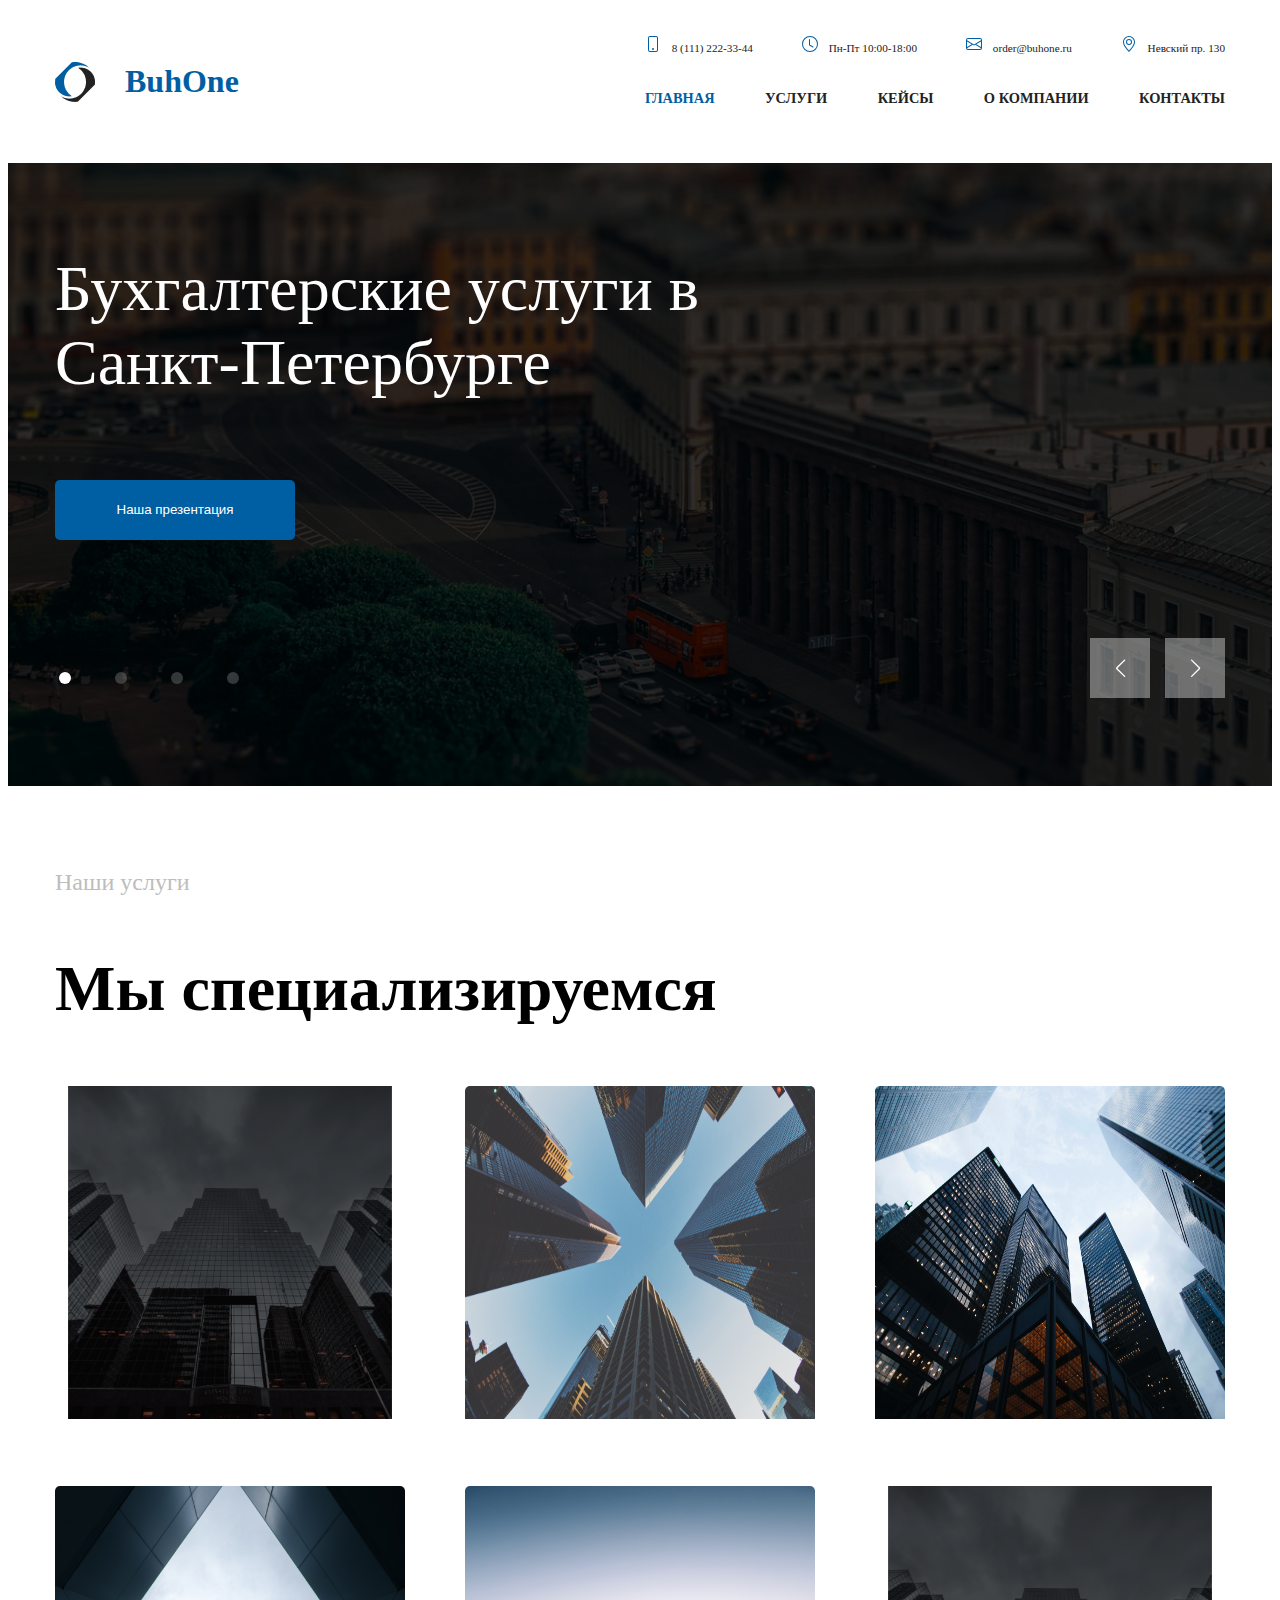
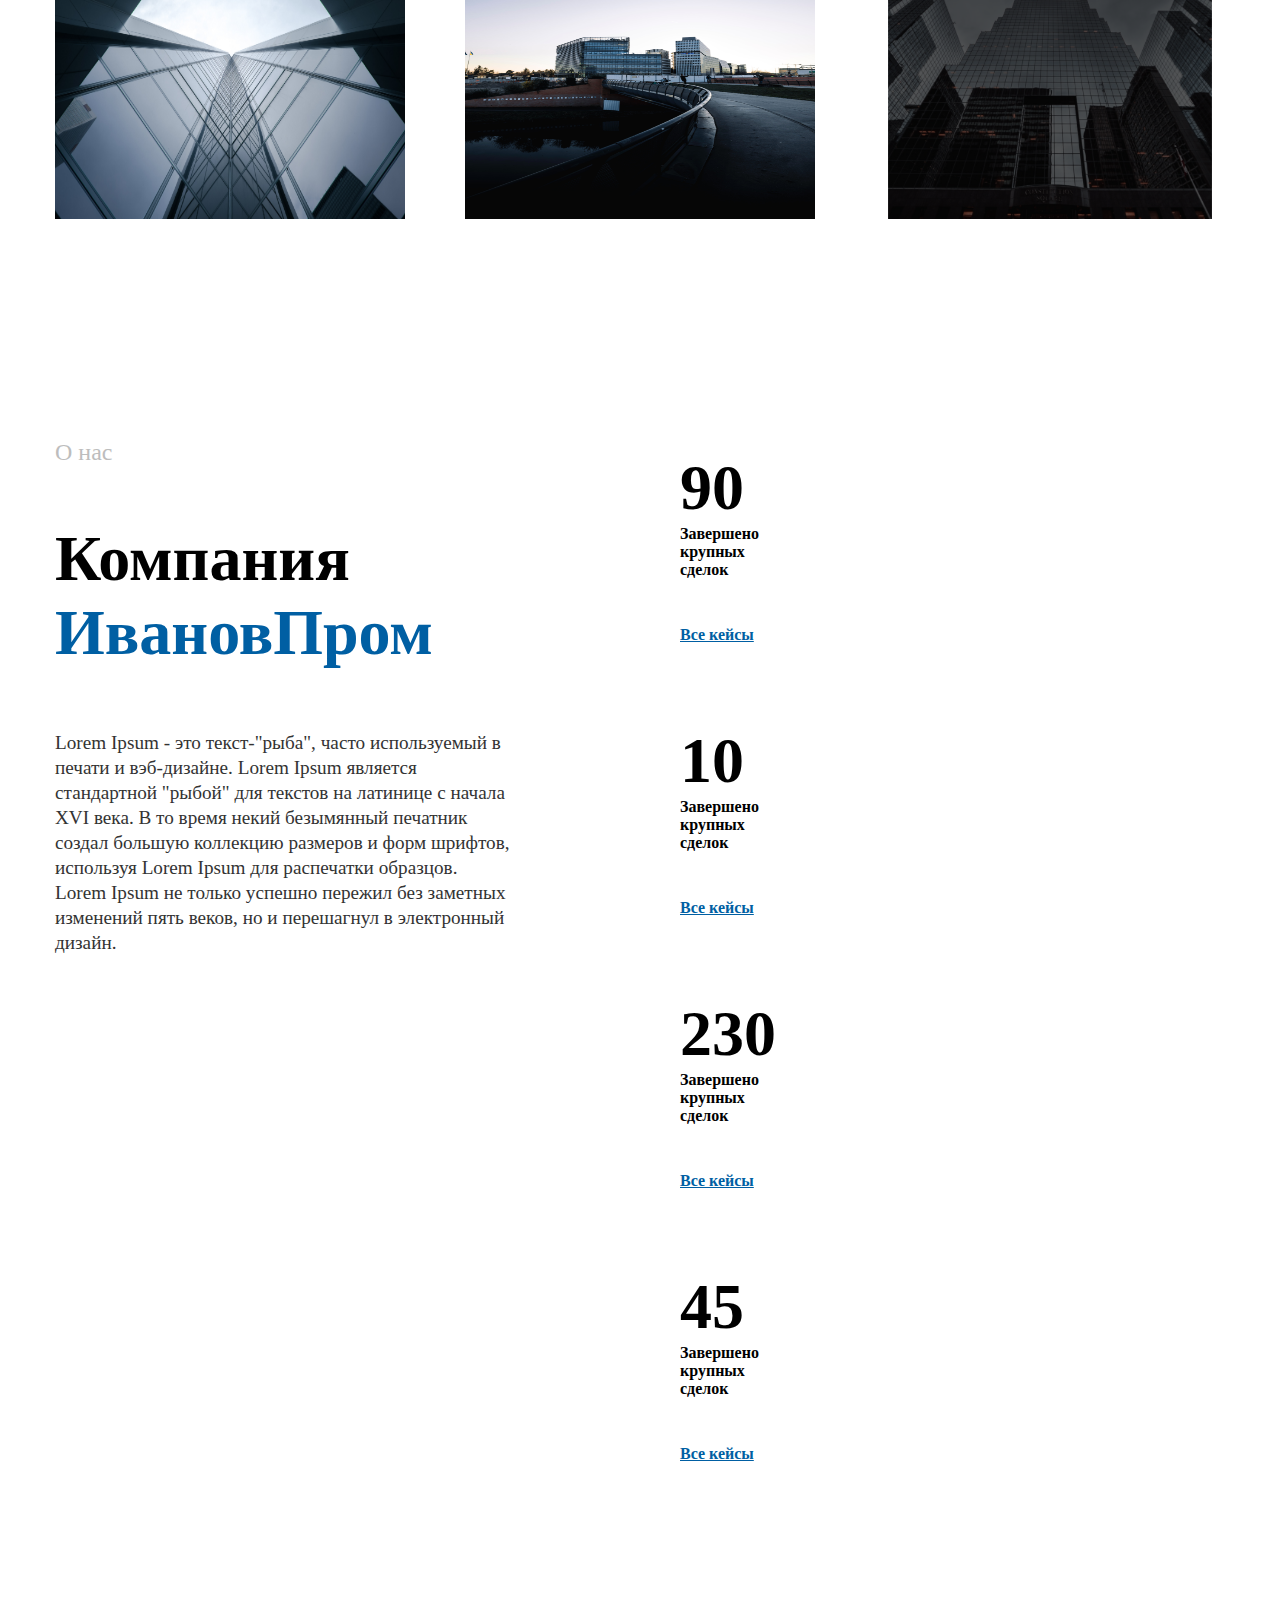
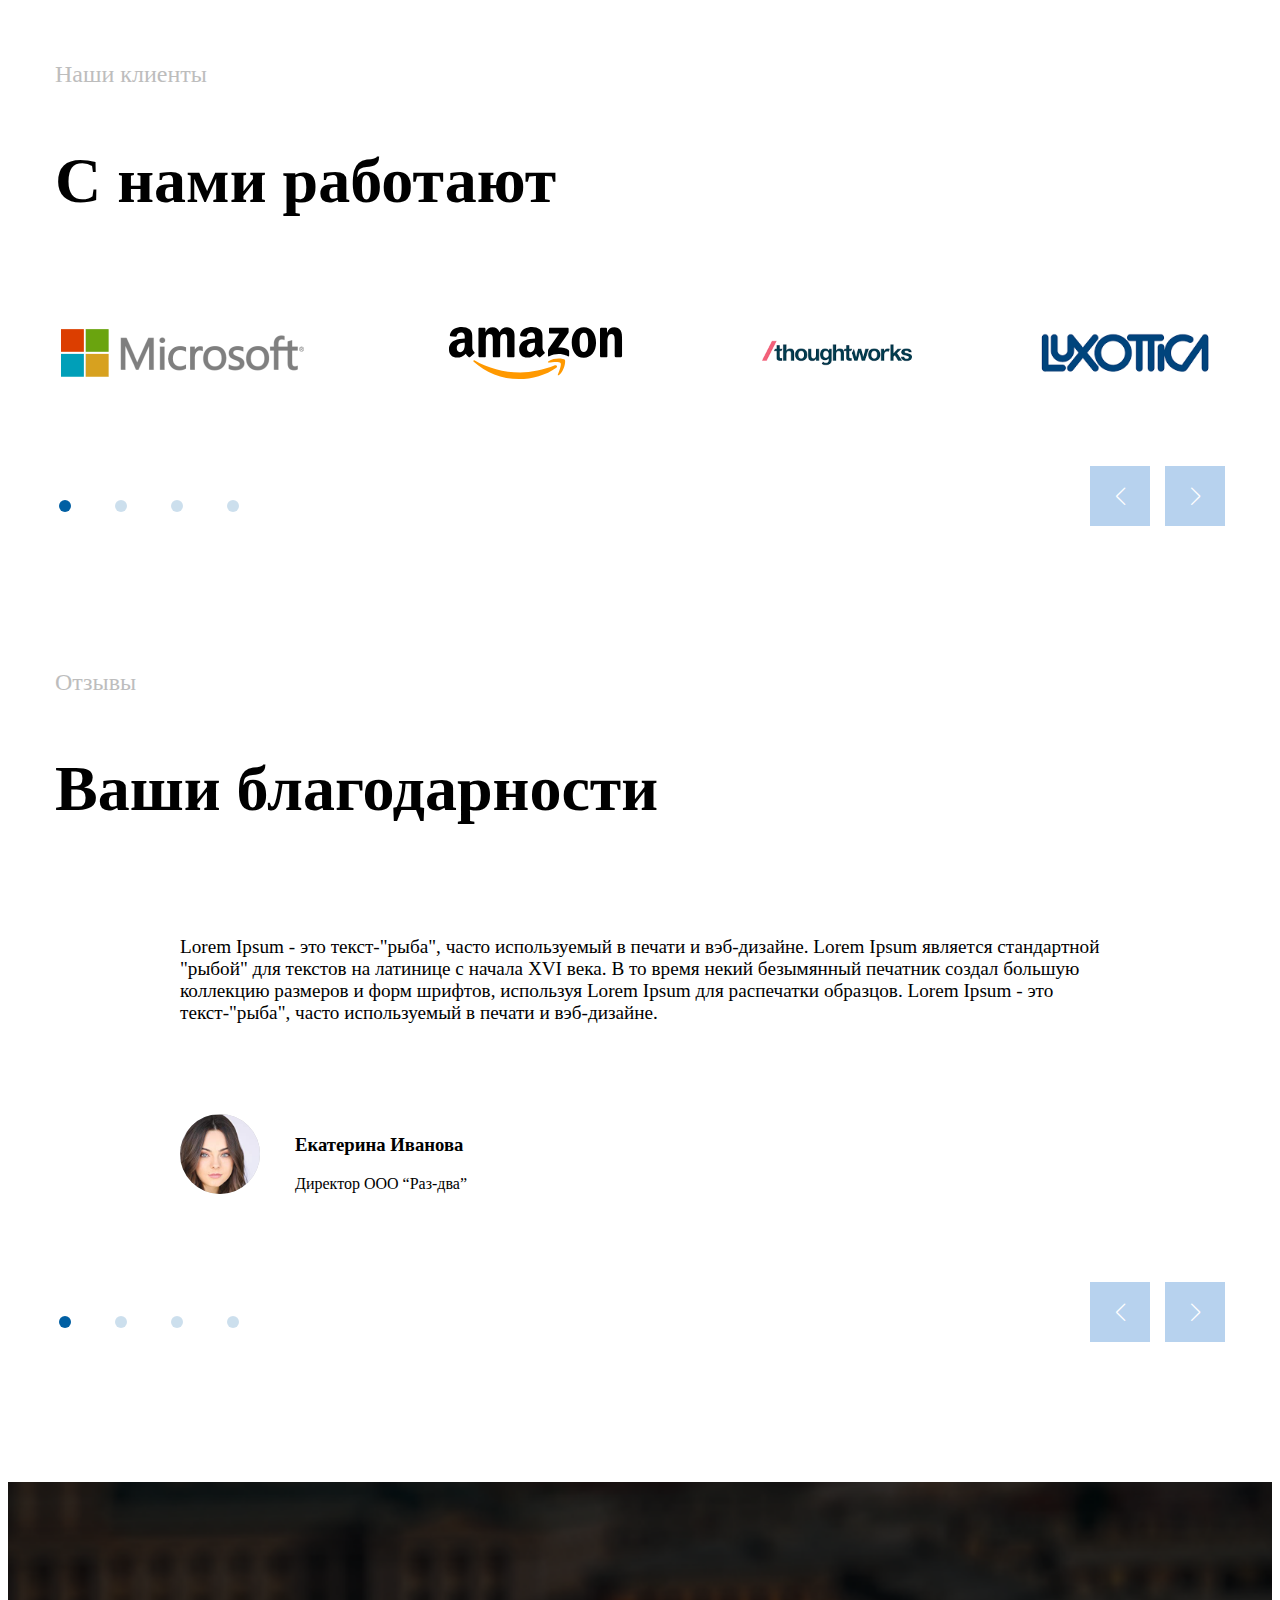
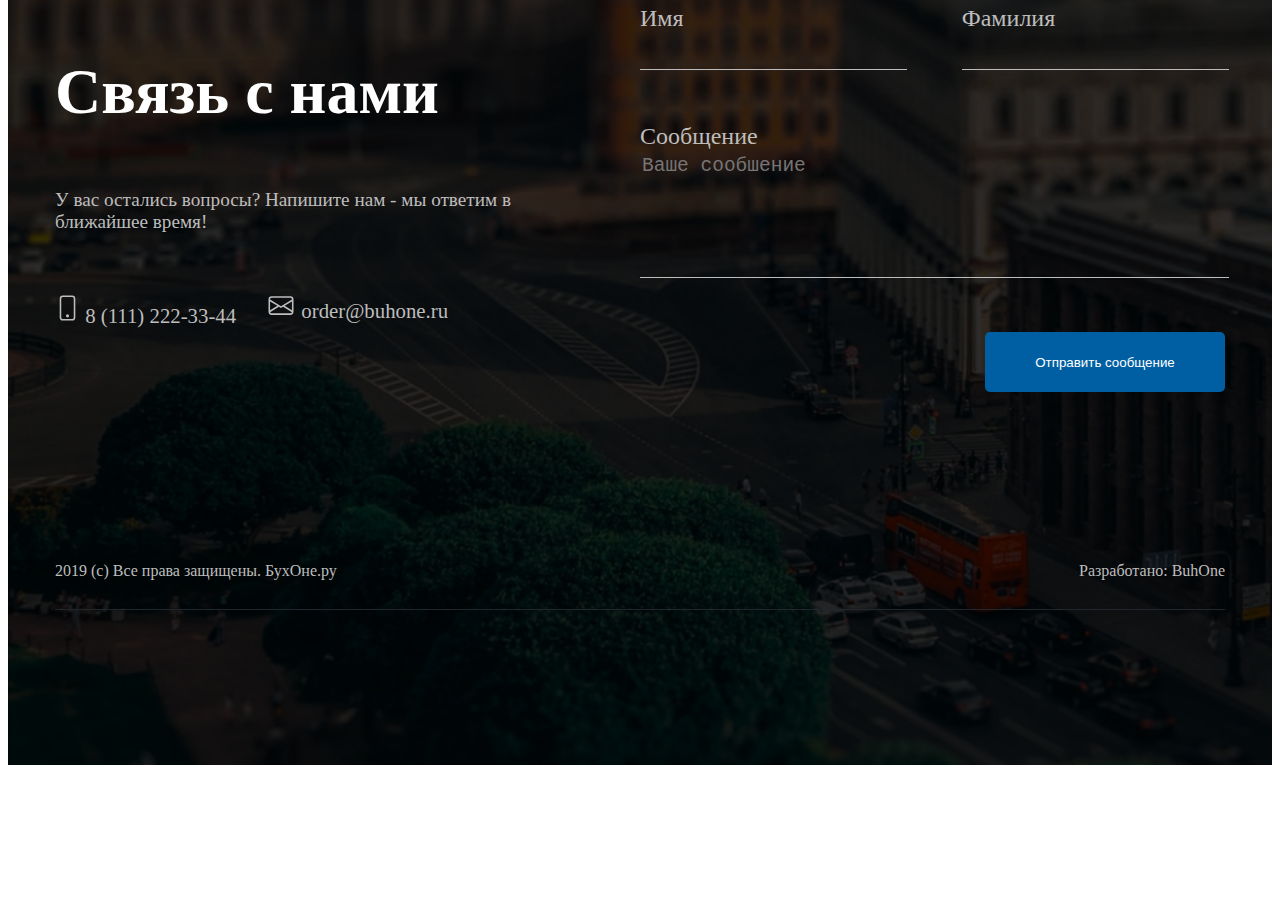
==== commit 3ba36351: "fixed mobile menu" ====
--- a/index.html
+++ b/index.html
@@ -59,7 +59,7 @@
                         </li>
                     </a>
                 </ul>
-                <ul class="menu__link">
+                <ul class="menu__link menu__link__animation">
                     <a class="menu__content__current__link" href="index.html">
                         <li>ГЛАВНАЯ</li>
                     </a>
--- a/css/index.css
+++ b/css/index.css
@@ -120,6 +120,9 @@
 .menu .menu__mobile {
   display: none;
 }
+.menu .menu__mobile a {
+  text-decoration: none;
+}
 .menu ul {
   list-style: none;
 }
@@ -141,6 +144,14 @@
 }
 .menu .container .menu__content ul a {
   margin-bottom: 20px;
+  color: #222;
+  text-decoration: none;
+}
+.menu .container .menu__content ul a:hover {
+  color: #005FA3;
+}
+.menu .container .menu__content ul .menu__content__current__link {
+  color: #005FA3;
 }
 .menu .container .menu__content ul li {
   font-size: 0.9em;
@@ -167,31 +178,37 @@
   font-size: 2em;
   color: #005FA3;
 }
-.menu .container a {
+.menu .container .menu__link__animation a {
   color: #222;
   text-decoration: none;
   transition: 0.3s;
-}
-.menu .container .menu__link .menu__content__current__link {
   position: relative;
 }
-.menu .container .menu__link .menu__content__current__link:after, .menu .container .menu__link .menu__content__current__link:before {
+.menu .container .menu__link__animation a:after, .menu .container .menu__link__animation a:before {
   top: 20%;
   content: "";
   position: absolute;
-  width: 3px;
+  width: 2.5px;
   height: 61%;
   background: #005FA3;
-}
-.menu .container .menu__link .menu__content__current__link:after {
-  left: -6px;
-}
-.menu .container .menu__link .menu__content__current__link:before {
-  right: -6px;
-}
-.menu .container a:hover {
-  color: #005FA3;
-}
+  transition: 0.5s ease-in-out;
+  opacity: 0;
+}
+.menu .container .menu__link__animation a:after {
+  left: 50%;
+}
+.menu .container .menu__link__animation a:before {
+  right: 50%;
+}
+.menu .container .menu__link__animation a:hover::before {
+  right: -5px;
+  opacity: 1;
+}
+.menu .container .menu__link__animation a:hover::after {
+  opacity: 1;
+  left: -5px;
+}
+
 @media (max-width: 1000px) {
   .menu {
     margin: 40px 0;
@@ -473,7 +490,7 @@
   margin: 15px 0;
   width: 275px;
   max-height: 255px;
-  transition: 0.5s linear;
+  transition: 0.3s linear;
   cursor: pointer;
 }
 
@@ -481,7 +498,7 @@
   z-index: 2;
   font-size: 4em;
   font-weight: bold;
-  transition: 0.4s ease-in-out;
+  transition: inherit;
 }
 
 .item__count__about p {
@@ -490,14 +507,14 @@
   margin-bottom: 47px;
   color: #000;
   font-weight: bold;
-  transition: 0.4s ease-in-out;
+  transition: inherit;
 }
 
 .item__count__about a {
   z-index: 2;
   color: #005FA3;
   font-weight: bold;
-  transition: 0.3s ease-in-out;
+  transition: inherit;
 }
 
 .item__count__about::after {
